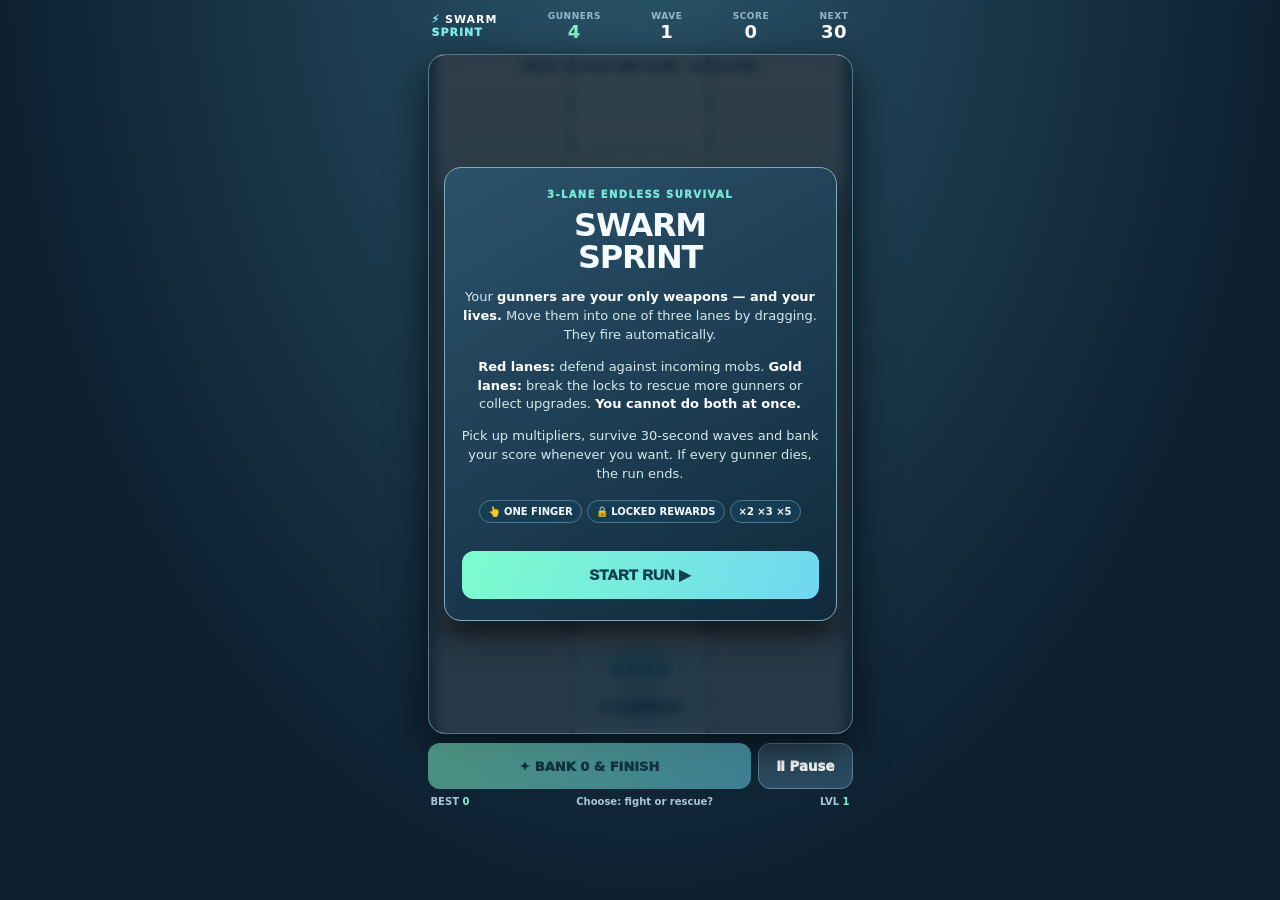
==== swarm-sprint/index.html @ 127a8c77 "Move Swarm Sprint into its own directory" ====
<!doctype html><html lang="en"><head><meta charset="utf-8"><meta name="viewport" content="width=device-width,initial-scale=1,viewport-fit=cover,maximum-scale=1,user-scalable=no"><meta name="theme-color" content="#112b3b"><meta name="apple-mobile-web-app-capable" content="yes"><title>Swarm Sprint — Gunner Rush</title><style>
*{box-sizing:border-box;-webkit-tap-highlight-color:transparent}html,body{margin:0;background:#0d2030;color:#f5fcff;font-family:system-ui,-apple-system,sans-serif;overscroll-behavior:none}body{min-height:100dvh;background:radial-gradient(ellipse at 50% -10%,#2a546a,#0d2030 72%)}#app{width:min(100%,435px,calc((100dvh - 156px)*.64));min-width:270px;margin:auto;padding:env(safe-area-inset-top,0px) 5px max(8px,env(safe-area-inset-bottom,0px))}header{display:flex;align-items:center;justify-content:space-between;gap:6px;min-height:54px;padding:4px}header .logo{font-size:11px;letter-spacing:.09em;font-weight:1000;line-height:1.15;color:#80edee}header .logo b{color:white}.stat{font-size:9px;font-weight:900;text-align:center;color:#95b9cb;letter-spacing:.06em}.stat b{display:block;font-size:18px;color:#fff;line-height:1.2;font-variant-numeric:tabular-nums}#count{color:#86f2c7}.frame{position:relative;aspect-ratio:400/640;border-radius:17px;overflow:hidden;box-shadow:0 12px 40px #000a;border:1px solid #53768a}canvas{display:block;width:100%;height:100%;touch-action:none;cursor:crosshair}.hint{pointer-events:none;position:absolute;left:0;right:0;top:7px;text-align:center;font-size:10px;color:#18455d;font-weight:1000;letter-spacing:.07em;text-shadow:0 1px 3px #effffb}.toast{position:absolute;pointer-events:none;top:29%;left:4%;width:92%;text-align:center;font-weight:1000;font-size:21px;color:#fff;text-shadow:0 3px 9px #173b4b;opacity:0;transform:translateY(8px);transition:opacity .2s,transform .2s}.toast.on{opacity:1;transform:translateY(0)}.toast small{display:block;font-size:10px;color:#f1ffe3;letter-spacing:.07em;margin-top:5px}.buttons{display:flex;gap:7px;margin-top:9px}.buttons button{font-family:inherit;min-height:46px;border:0;border-radius:12px;font-weight:1000;cursor:pointer;touch-action:manipulation}#bank{flex:1;background:linear-gradient(100deg,#87ffcf,#6bd9ee);color:#154252;font-size:13px}#bank:disabled{opacity:.5}#pause{padding:0 17px;background:#2b4b61;color:#fff;border:1px solid #608096}.bottom{display:flex;justify-content:space-between;align-items:center;font-size:10px;color:#a9c6d2;font-weight:800;padding:7px 3px}.bottom b{color:#85eecd}.bottom span:nth-child(2){max-width:57%;overflow:hidden;white-space:nowrap;text-overflow:ellipsis}.modal{position:absolute;inset:0;display:flex;align-items:center;justify-content:center;padding:15px;background:#091a2ad4;backdrop-filter:blur(5px);-webkit-backdrop-filter:blur(5px);z-index:4}.modal.hidden{display:none}.panel{background:linear-gradient(150deg,#2b526b,#102a3c);padding:21px 17px;border:1px solid #7eabbd;border-radius:17px;text-align:center;box-shadow:0 16px 30px #0008;width:100%}.panel .overline{font-size:10px;font-weight:1000;letter-spacing:.14em;color:#76e9d6}.panel h1{font-size:32px;line-height:1;margin:9px 0 15px;letter-spacing:-.04em}.panel p{font-size:13px;line-height:1.45;color:#d7e8ec}.panel strong{color:#fff}.panel .scorebig{font-size:29px;font-weight:1000;color:#ffdf8e}.primary{margin-top:12px;width:100%;border:0;border-radius:12px;min-height:48px;background:linear-gradient(110deg,#7cfdcd,#70d7f1);color:#123f50;font-weight:1000;font-size:15px;cursor:pointer}.secondary{background:#38566b;color:white;border:1px solid #7896ad}.pills{display:flex;gap:5px;justify-content:center;flex-wrap:wrap;margin:16px 0}.pills span{background:#173d54;border:1px solid #50768e;border-radius:15px;padding:5px 8px;font-size:10px;font-weight:900} @media(max-height:730px){header{min-height:43px}.buttons button{min-height:39px}.buttons{margin-top:6px}.bottom{padding:4px}}
</style></head><body><main id="app"><header><div class="logo">⚡ <b>SWARM</b><br>SPRINT</div><div class="stat">GUNNERS<b id="count">4</b></div><div class="stat">WAVE<b id="wave">1</b></div><div class="stat">SCORE<b id="score">0</b></div><div class="stat">NEXT<b id="timer">30</b></div></header><div class="frame"><canvas id="game" width="800" height="1280" aria-label="Three-lane survival game. Drag left and right to select a lane; your gunners fire automatically."></canvas><div class="hint">DRAG TO PICK ONE LANE · AUTO-FIRE</div><div class="toast" id="toast"></div><div class="modal" id="modal"><div class="panel" id="panel"><div class="overline">3-LANE ENDLESS SURVIVAL</div><h1>SWARM<br>SPRINT</h1><p>Your <strong>gunners are your only weapons — and your lives.</strong> Move them into one of three lanes by dragging. They fire automatically.</p><p><strong>Red lanes:</strong> defend against incoming mobs. <strong>Gold lanes:</strong> break the locks to rescue more gunners or collect upgrades. <strong>You cannot do both at once.</strong></p><p>Pick up multipliers, survive 30-second waves and bank your score whenever you want. If every gunner dies, the run ends.</p><div class="pills"><span>👆 ONE FINGER</span><span>🔒 LOCKED REWARDS</span><span>×2 ×3 ×5</span></div><button class="primary" id="start">START RUN ▶</button></div></div></div><div class="buttons"><button id="bank" disabled>✦ BANK & FINISH</button><button id="pause">Ⅱ Pause</button></div><div class="bottom"><span>BEST <b id="best">0</b></span><span id="msg">Choose: fight or rescue?</span><span>LVL <b id="level">1</b></span></div></main><script>
(()=>{'use strict';
const W=400,H=640,edges=[8,136,264,392],centres=[72,200,328],limit=1150,c=document.getElementById('game'),g=c.getContext('2d',{alpha:false});const $=id=>document.getElementById(id);const ui={count:$('count'),wave:$('wave'),score:$('score'),timer:$('timer'),bank:$('bank'),pause:$('pause'),modal:$('modal'),panel:$('panel'),toast:$('toast'),best:$('best'),level:$('level'),msg:$('msg')};const rnd=(a,b)=>a+Math.random()*(b-a),integer=(a,b)=>Math.floor(rnd(a,b+1)),clamp=(x,a,b)=>Math.max(a,Math.min(b,x)),fmt=n=>Math.floor(n).toLocaleString('en-GB');
let state='menu',wave=1,time=0,runTime=0,score=0,best=0,gunners=4,lane=1,sub=1,gunX=200,fire=.35,fireClock=0,spawnClock=0,gateClock=0,displayClock=0,toastClock=0,scroll=0,kills=0,rescued=0,pickups=0,level=1,damage=1,shots=1,speed=235,sequence=0;
let bullets=[],enemies=[],events=[],gates=[],particles=[],floating=[];const rewardTypes=['gunners','rapid','twin','power','speed'];
try{best=Number(localStorage.getItem('swarm-gunner-highscore'))||0}catch(_){}ui.best.textContent=fmt(best);
function hud(){ui.count.textContent=gunners;ui.wave.textContent=wave;ui.score.textContent=fmt(score);ui.timer.textContent=Math.max(0,Math.ceil(30-time));ui.level.textContent=level;ui.bank.disabled=!['playing','paused'].includes(state);ui.bank.textContent='✦ BANK '+fmt(score)+' & FINISH'}
function save(){if(score>best){best=score;ui.best.textContent=fmt(best);try{localStorage.setItem('swarm-gunner-highscore',best)}catch(_){}}}
function modal(over,title,description,buttons){ui.modal.classList.remove('hidden');ui.panel.innerHTML='<div class="overline">'+over+'</div><h1>'+title+'</h1>'+description+buttons}
function announce(a,b){ui.toast.innerHTML=a+'<small>'+b+'</small>';ui.toast.classList.add('on');toastClock=2.0}
function burst(x,y,col,n){for(let i=0;i<n&&particles.length<320;i++)particles.push({x,y,vx:rnd(-90,90),vy:rnd(-80,35),life:rnd(.2,.6),col,r:rnd(2,4)})}
function float(x,y,text,col){floating.push({x,y,text,col,life:1})}
function launch(){state='playing';wave=1;time=0;runTime=0;score=0;gunners=4;lane=1;sub=1;gunX=200;fire=.35;fireClock=0;spawnClock=2.2;gateClock=4.5;displayClock=0;scroll=0;toastClock=0;kills=0;rescued=0;pickups=0;level=1;damage=1;shots=1;speed=235;sequence=0;bullets=[];enemies=[];events=[];gates=[];particles=[];floating=[];ui.msg.textContent='Choose: fight or rescue?';ui.pause.textContent='Ⅱ Pause';ui.toast.classList.remove('on');ui.modal.classList.add('hidden');spawnEvent(0,'enemy',88);spawnEvent(1,'gunners',45);spawnEvent(2,'upgrade',65);hud()}
function spawnEvent(l,type,y=-94){if(events.some(e=>!e.dead&&e.lane===l&&e.y<290&&e.y>-180))return false;let hp=0,count=0,power='';if(type==='enemy'){count=integer(12,18)+Math.floor(wave*2.1);hp=count}else if(type==='gunners'){hp=9+wave*2.8;count=integer(2,4)}else{hp=12+wave*3.2;power=rewardTypes[integer(1,4)]}const e={id:++sequence,lane:l,type,y,vel:type==='enemy'?49+wave*2.9:35+wave*1.5,hp,maxHp:hp,count,power,dead:false};events.push(e);if(type==='enemy'){for(let i=0;i<count;i++){const cols=5,x=clamp(centres[l]+(i%cols-2)*19+rnd(-3,3),edges[l]+12,edges[l+1]-12);enemies.push({event:e,x,y:y-Math.floor(i/cols)*13,phase:rnd(0,6.28),dead:false})}}return true}
function spawnGate(){gates.push({y:-36,vals:[2,3,5].sort(()=>Math.random()-.5),speed:41,id:++sequence})}
function firing(){const n=Math.min(15,gunners)*shots;for(let i=0;i<n&&bullets.length<limit;i++){const x=clamp(gunX+(i%5-2)*8+rnd(-4,4),edges[lane]+10,edges[lane+1]-10);bullets.push({x,y:555+Math.floor(i/5)*3,last:558,lane,speed:speed*rnd(.95,1.07),damage,gate:-1,dead:false,r:rnd(2.7,3.6)})}}
function defeat(e){e.dead=true;score+=e.type==='enemy'?e.count*12:200;burst(centres[e.lane],e.y,e.type==='enemy'?'#ff8191':'#ffe495',19);if(e.type==='enemy'){kills+=e.count;announce('LANE CLEARED','+'+fmt(e.count*12)+' POINTS')}else if(e.type==='gunners'){let gain=Math.min(e.count,24-gunners);gunners+=gain;rescued+=gain;announce('+'+gain+' GUNNERS','MORE FIREPOWER · MORE LIVES');float(centres[e.lane],e.y,'+'+gain+' GUNNERS','#fff0a5')}else{pickups++;level++;if(e.power==='rapid')fire=Math.max(.12,fire*.82);if(e.power==='twin')shots=Math.min(3,shots+1);if(e.power==='power')damage=Math.min(5,damage+1);if(e.power==='speed')speed=Math.min(350,speed+27);announce('UPGRADE UNLOCKED',e.power.toUpperCase());float(centres[e.lane],e.y,e.power.toUpperCase(),'#fff0a5')}enemies=enemies.filter(x=>x.event!==e);hud()}
function breach(e){e.dead=true;if(e.type==='enemy'){gunners=Math.max(0,gunners-1);burst(centres[e.lane],541,'#ff6174',18);float(centres[e.lane],527,'−1 GUNNER','#ff455e');announce('GUNNER LOST','DEFEND THE RED LANES');ui.msg.textContent='An enemy mob broke through!';if(!gunners){lose();return}}else{ui.msg.textContent='Missed '+(e.type==='gunners'?'a gunner rescue':'an upgrade')+'!'}hud()}
function lose(){state='lost';save();hud();modal('ALL GUNNERS DEFEATED','GAME OVER','<p>Wave <strong>'+wave+'</strong> · <strong>'+fmt(kills)+'</strong> enemies defeated · <strong>'+rescued+'</strong> gunners rescued.</p><div class="scorebig">'+fmt(score)+' POINTS</div>','<button class="primary" id="retry">TRY AGAIN ↻</button>');$('retry').onclick=launch}
function cash(){if(state!=='playing'&&state!=='paused')return;state='banked';save();hud();ui.pause.textContent='Ⅱ Pause';modal('RUN COMPLETED','CASHED OUT','<p>Wave <strong>'+wave+'</strong> · <strong>'+gunners+'</strong> gunners survived · <strong>'+rescued+'</strong> rescued · <strong>'+pickups+'</strong> upgrades.</p><div class="scorebig">'+fmt(score)+' POINTS</div>','<button class="primary" id="retry">PLAY AGAIN ↻</button>');$('retry').onclick=launch}
function pause(){if(state==='playing'){state='paused';ui.pause.textContent='▶ Resume';modal('GAME PAUSED','PAUSED','<p>Select just <strong>one main lane</strong>. Red lanes contain enemies; gold lanes contain either gunners or upgrades. The two other lanes are ignored until you switch.</p>','<button class="primary" id="resume">RESUME ▶</button><button class="primary secondary" id="cash">BANK & FINISH</button>');$('resume').onclick=pause;$('cash').onclick=cash}else if(state==='paused'){state='playing';ui.pause.textContent='Ⅱ Pause';ui.modal.classList.add('hidden')}}
function tick(dt){if(toastClock>0){toastClock-=dt;if(toastClock<=0)ui.toast.classList.remove('on')}if(state!=='playing')return;runTime+=dt;time+=dt;scroll=(scroll+dt*53)%80;if(time>=30){time-=30;wave++;score+=wave*100;announce('WAVE '+wave,'HARDER CROWDS AHEAD')}gunX+=(aimX()-gunX)*Math.min(1,dt*18);fireClock-=dt;while(fireClock<=0){firing();fireClock+=fire}spawnClock-=dt;if(spawnClock<0){let candidates=[0,1,2].filter(l=>!events.some(e=>!e.dead&&e.lane===l&&e.y<370));if(candidates.length){let l=candidates[integer(0,candidates.length-1)];let redChance=Math.min(.68,.43+wave*.02);spawnEvent(l,Math.random()<redChance?'enemy':Math.random()<.56?'gunners':'upgrade')}spawnClock+=Math.max(1.45,3.1-wave*.085)}gateClock-=dt;if(gateClock<0){spawnGate();gateClock+=rnd(7.5,10)}for(const gate of gates)gate.y+=gate.speed*dt;gates=gates.filter(x=>x.y<526);
for(const e of events){if(e.dead)continue;e.y+=e.vel*dt;if(e.type==='enemy'){for(const en of enemies)if(en.event===e){const ix=en.event._idx||0;en.y+=e.vel*dt;en.x+=Math.sin(runTime*2+en.phase)*dt*4}}if(e.y>540){breach(e);if(state!=='playing')return}}
const born=[];for(const b of bullets){if(b.dead)continue;b.last=b.y;b.y-=b.speed*dt;if(b.y<0){b.dead=true;continue}let target=null;for(const e of events){if(e.dead||e.lane!==b.lane||e.y>=b.y||b.y-e.y>165)continue;if(!target||e.y>target.y)target=e}if(target){const offset=target.type==='enemy'?0:(sub-1)*9;b.x+=clamp(centres[b.lane]+offset-b.x,-145*dt,145*dt)}b.x=clamp(b.x,edges[b.lane]+10,edges[b.lane+1]-10);
for(const gate of gates){if(b.gate===gate.id)continue;if(b.last>=gate.y-8&&b.y<=gate.y+8){b.gate=gate.id;let n=gate.vals[b.lane];for(let k=1;k<n&&bullets.length+born.length<limit;k++)born.push({x:clamp(b.x+rnd(-17,17),edges[b.lane]+10,edges[b.lane+1]-10),y:b.y+rnd(-3,3),last:b.last,lane:b.lane,speed:b.speed*rnd(.96,1.05),damage:b.damage,gate:gate.id,dead:false,r:rnd(2.7,3.6)});score+=n-1}}
if(!target||Math.abs(target.y-b.y)>15)continue;target.hp-=b.damage;b.dead=true;if(Math.random()<.28)burst(b.x,b.y,target.type==='enemy'?'#f97b8c':'#f8df85',2);if(target.hp<=0)defeat(target)}if(born.length)bullets.push(...born);bullets=bullets.filter(b=>!b.dead);events=events.filter(e=>!e.dead);enemies=enemies.filter(e=>!e.event.dead);for(const p of particles){p.x+=p.vx*dt;p.y+=p.vy*dt;p.vy+=100*dt;p.life-=dt}particles=particles.filter(p=>p.life>0);for(const f of floating){f.y-=dt*25;f.life-=dt*.75}floating=floating.filter(f=>f.life>0);displayClock-=dt;if(displayClock<0){displayClock=.13;hud()}}
function aimX(){return edges[lane]+18+(sub+.5)*(edges[lane+1]-edges[lane]-36)/3}function rr(x,y,w,h,r){g.beginPath();g.roundRect(x,y,w,h,r)}function person(x,y,r,body,head){g.fillStyle='#183f4b23';g.beginPath();g.ellipse(x+1,y+r+2,r*1.1,r*.5,0,0,Math.PI*2);g.fill();g.fillStyle=body;g.beginPath();g.ellipse(x,y+1,r*.82,r*1.12,0,0,Math.PI*2);g.fill();g.fillStyle=head;g.beginPath();g.arc(x,y-r*.75,r*.66,0,Math.PI*2);g.fill()}
function draw(){g.setTransform(2,0,0,2,0,0);let grad=g.createLinearGradient(0,0,0,H);grad.addColorStop(0,'#d2eee2');grad.addColorStop(1,'#8ebdc1');g.fillStyle=grad;g.fillRect(0,0,W,H);g.fillStyle='#608994';g.fillRect(0,0,8,H);g.fillRect(392,0,8,H);for(let l=0;l<3;l++){let left=edges[l],right=edges[l+1];g.fillStyle=l===lane?'#edfff4cc':'#fffef966';g.fillRect(left+1,0,right-left-2,H);g.fillStyle='#7eaaa51e';for(let y=-80+scroll;y<H;y+=80){rr(left+15,y,right-left-30,13,6);g.fill()}g.lineWidth=1;g.strokeStyle='#89b4b25b';g.setLineDash([4,9]);for(let s=1;s<3;s++){let x=left+18+s*(right-left-36)/3;g.beginPath();g.moveTo(x,80);g.lineTo(x,H);g.stroke()}g.setLineDash([])}g.setLineDash([22,13]);g.lineDashOffset=-scroll;g.strokeStyle='#79a5ad';g.lineWidth=3;for(const x of [136,264]){g.beginPath();g.moveTo(x,0);g.lineTo(x,H);g.stroke()}g.setLineDash([]);
for(const gate of gates)for(let l=0;l<3;l++){let x=edges[l]+6,w=edges[l+1]-edges[l]-12,val=gate.vals[l];g.fillStyle=val>=5?'#eabc62bf':val===3?'#a6a1dfb8':'#74c5e5b9';g.strokeStyle=val>=5?'#bb8942':'#4e91c0';g.lineWidth=2;rr(x,gate.y-18,w,36,7);g.fill();g.stroke();g.fillStyle='#1c5567';g.font='1000 21px system-ui';g.textAlign='center';g.textBaseline='middle';g.fillText('×'+val,centres[l],gate.y+1)}
for(const e of events){if(e.type==='enemy'){g.fillStyle='#a9325240';rr(edges[e.lane]+7,e.y-24,edges[e.lane+1]-edges[e.lane]-14,31,9);g.fill();g.textAlign='center';g.textBaseline='middle';g.fillStyle='#a72e4d';g.font='1000 13px system-ui';g.fillText('RED MOB · '+Math.max(0,Math.ceil(e.hp)),centres[e.lane],e.y-16);for(const enemy of enemies)if(enemy.event===e)person(enemy.x,enemy.y,4.2,'#cf3d5c','#ffaba8')}else{const x=edges[e.lane]+5,w=edges[e.lane+1]-edges[e.lane]-10;g.fillStyle=e.type==='gunners'?'#295b68e8':'#665578ec';g.strokeStyle='#edbd6a';g.lineWidth=3;rr(x,e.y-36,w,75,10);g.fill();g.stroke();g.font='1000 12px system-ui';g.fillStyle='#ffe7a2';g.textAlign='center';g.textBaseline='middle';g.fillText(e.type==='gunners'?'🔒 +'+e.count+' GUNNERS':'🔒 UPGRADE',centres[e.lane],e.y-20);g.fillStyle='#eff9f6';g.font='900 10px system-ui';g.fillText(e.type==='gunners'?'RECRUIT YOUR TEAM':e.power.toUpperCase()+' BOOST',centres[e.lane],e.y-3);g.fillStyle='#183947';rr(x+7,e.y+20,w-14,8,5);g.fill();g.fillStyle='#79f1cb';rr(x+7,e.y+20,(w-14)*clamp(e.hp/e.maxHp,0,1),8,5);g.fill()}}
for(const b of bullets)person(b.x,b.y,b.r,'#227bc6','#9ae8ff');g.fillStyle='#ca526270';g.fillRect(8,537,384,9);g.fillStyle='#9d344d';g.font='1000 10px system-ui';g.textAlign='center';g.fillText('BREAKTHROUGH = LOSE A GUNNER',200,527);
let x=aimX();g.fillStyle='#50bde24c';rr(edges[lane]+3,559,edges[lane+1]-edges[lane]-6,75,9);g.fill();g.fillStyle='#37a8df4a';rr(x-17,556,34,79,9);g.fill();for(let i=0;i<Math.min(15,gunners);i++){let col=i%5,row=Math.floor(i/5),n=Math.min(5,gunners-row*5);person(gunX+(col-(n-1)/2)*15,577+row*16,6,'#1378a9','#8af1ff')}g.textAlign='center';g.textBaseline='middle';g.font='1000 12px system-ui';g.fillStyle='#12506e';g.fillText(gunners+' GUNNERS',gunX,617);for(const p of particles){g.globalAlpha=clamp(p.life/.6,0,1);g.fillStyle=p.col;g.beginPath();g.arc(p.x,p.y,p.r,0,Math.PI*2);g.fill()}g.globalAlpha=1;for(const f of floating){g.globalAlpha=clamp(f.life,0,1);g.font='1000 13px system-ui';g.textAlign='center';g.fillStyle=f.col;g.shadowColor='#25546b';g.shadowBlur=5;g.fillText(f.text,f.x,f.y);g.shadowBlur=0}g.globalAlpha=1}
let last=0;function frame(now){let dt=Math.min(.04,Math.max(0,(now-last)/1000||.016));last=now;tick(dt);draw();requestAnimationFrame(frame)}requestAnimationFrame(frame);function touch(e){if(state!=='playing')return;let r=c.getBoundingClientRect(),x=clamp((e.clientX-r.left)*W/r.width,0,W-1);lane=x<136?0:x<264?1:2;sub=clamp(Math.floor((x-edges[lane]-18)/((edges[lane+1]-edges[lane]-36)/3)),0,2)}c.addEventListener('pointerdown',e=>{if(state!=='playing')return;c.setPointerCapture(e.pointerId);touch(e);e.preventDefault()});c.addEventListener('pointermove',e=>{if(e.buttons||e.pointerType==='touch')touch(e)});c.addEventListener('touchmove',e=>{if(state==='playing')e.preventDefault()},{passive:false});window.addEventListener('keydown',e=>{if(state!=='playing')return;let i=lane*3+sub;if(e.key==='ArrowLeft')i=Math.max(0,i-1);else if(e.key==='ArrowRight')i=Math.min(8,i+1);else if(e.key==='Escape'){pause();return}else return;lane=Math.floor(i/3);sub=i%3;e.preventDefault()});$('start').onclick=launch;ui.bank.onclick=cash;ui.pause.onclick=pause;hud();draw();window.__swarmInspect=()=>({state,wave,score,gunners,lane,sub,enemies:enemies.length,events:events.map(e=>({type:e.type,lane:e.lane,hp:e.hp})),rescued,pickups});})();
</script></body></html>
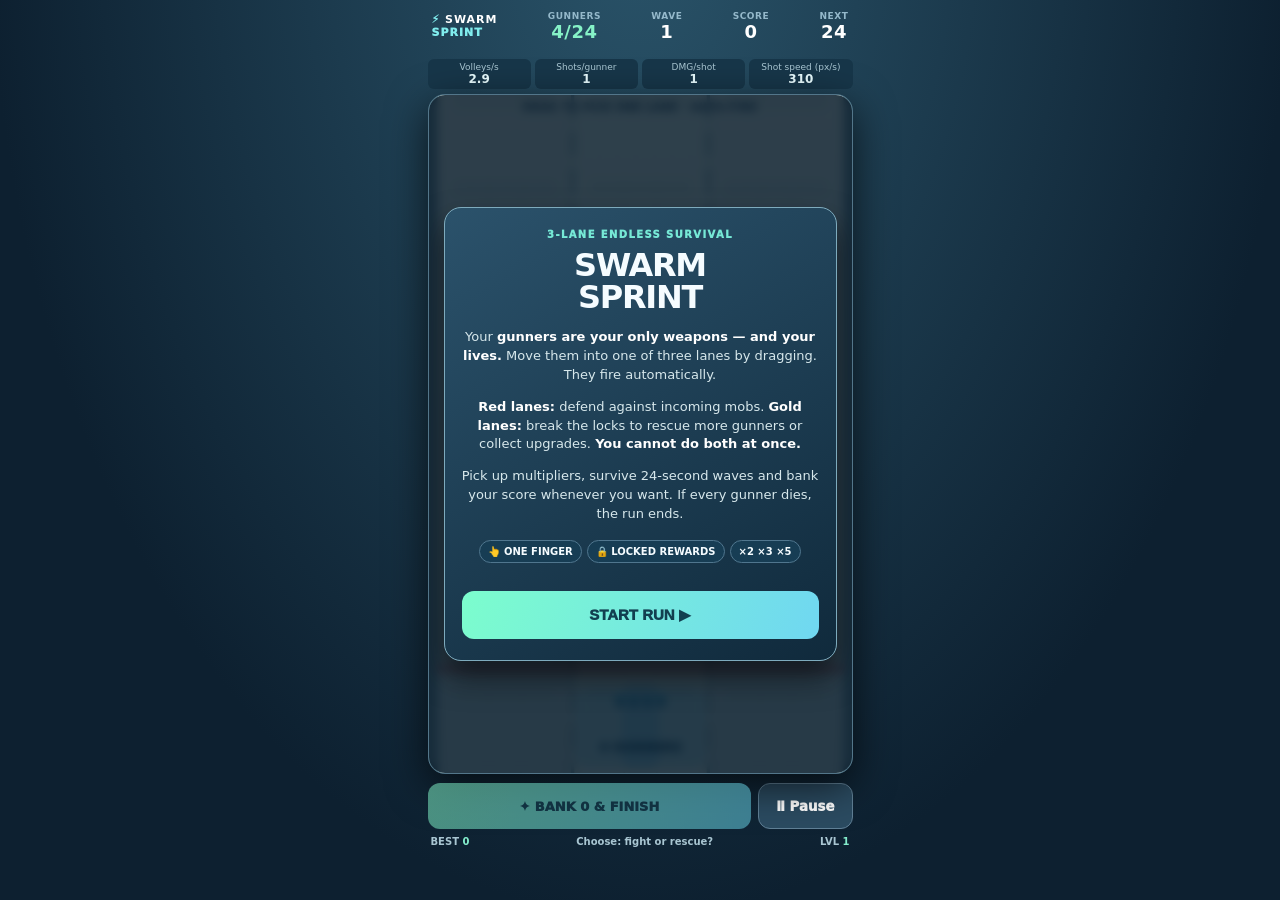
==== commit 36059d1d: "Rebalance Swarm Sprint and add games landing page" ====
--- a/swarm-sprint/index.html
+++ b/swarm-sprint/index.html
@@ -1,36 +1,287 @@
 <!doctype html><html lang="en"><head><meta charset="utf-8"><meta name="viewport" content="width=device-width,initial-scale=1,viewport-fit=cover,maximum-scale=1,user-scalable=no"><meta name="theme-color" content="#112b3b"><meta name="apple-mobile-web-app-capable" content="yes"><title>Swarm Sprint — Gunner Rush</title><style>
-*{box-sizing:border-box;-webkit-tap-highlight-color:transparent}html,body{margin:0;background:#0d2030;color:#f5fcff;font-family:system-ui,-apple-system,sans-serif;overscroll-behavior:none}body{min-height:100dvh;background:radial-gradient(ellipse at 50% -10%,#2a546a,#0d2030 72%)}#app{width:min(100%,435px,calc((100dvh - 156px)*.64));min-width:270px;margin:auto;padding:env(safe-area-inset-top,0px) 5px max(8px,env(safe-area-inset-bottom,0px))}header{display:flex;align-items:center;justify-content:space-between;gap:6px;min-height:54px;padding:4px}header .logo{font-size:11px;letter-spacing:.09em;font-weight:1000;line-height:1.15;color:#80edee}header .logo b{color:white}.stat{font-size:9px;font-weight:900;text-align:center;color:#95b9cb;letter-spacing:.06em}.stat b{display:block;font-size:18px;color:#fff;line-height:1.2;font-variant-numeric:tabular-nums}#count{color:#86f2c7}.frame{position:relative;aspect-ratio:400/640;border-radius:17px;overflow:hidden;box-shadow:0 12px 40px #000a;border:1px solid #53768a}canvas{display:block;width:100%;height:100%;touch-action:none;cursor:crosshair}.hint{pointer-events:none;position:absolute;left:0;right:0;top:7px;text-align:center;font-size:10px;color:#18455d;font-weight:1000;letter-spacing:.07em;text-shadow:0 1px 3px #effffb}.toast{position:absolute;pointer-events:none;top:29%;left:4%;width:92%;text-align:center;font-weight:1000;font-size:21px;color:#fff;text-shadow:0 3px 9px #173b4b;opacity:0;transform:translateY(8px);transition:opacity .2s,transform .2s}.toast.on{opacity:1;transform:translateY(0)}.toast small{display:block;font-size:10px;color:#f1ffe3;letter-spacing:.07em;margin-top:5px}.buttons{display:flex;gap:7px;margin-top:9px}.buttons button{font-family:inherit;min-height:46px;border:0;border-radius:12px;font-weight:1000;cursor:pointer;touch-action:manipulation}#bank{flex:1;background:linear-gradient(100deg,#87ffcf,#6bd9ee);color:#154252;font-size:13px}#bank:disabled{opacity:.5}#pause{padding:0 17px;background:#2b4b61;color:#fff;border:1px solid #608096}.bottom{display:flex;justify-content:space-between;align-items:center;font-size:10px;color:#a9c6d2;font-weight:800;padding:7px 3px}.bottom b{color:#85eecd}.bottom span:nth-child(2){max-width:57%;overflow:hidden;white-space:nowrap;text-overflow:ellipsis}.modal{position:absolute;inset:0;display:flex;align-items:center;justify-content:center;padding:15px;background:#091a2ad4;backdrop-filter:blur(5px);-webkit-backdrop-filter:blur(5px);z-index:4}.modal.hidden{display:none}.panel{background:linear-gradient(150deg,#2b526b,#102a3c);padding:21px 17px;border:1px solid #7eabbd;border-radius:17px;text-align:center;box-shadow:0 16px 30px #0008;width:100%}.panel .overline{font-size:10px;font-weight:1000;letter-spacing:.14em;color:#76e9d6}.panel h1{font-size:32px;line-height:1;margin:9px 0 15px;letter-spacing:-.04em}.panel p{font-size:13px;line-height:1.45;color:#d7e8ec}.panel strong{color:#fff}.panel .scorebig{font-size:29px;font-weight:1000;color:#ffdf8e}.primary{margin-top:12px;width:100%;border:0;border-radius:12px;min-height:48px;background:linear-gradient(110deg,#7cfdcd,#70d7f1);color:#123f50;font-weight:1000;font-size:15px;cursor:pointer}.secondary{background:#38566b;color:white;border:1px solid #7896ad}.pills{display:flex;gap:5px;justify-content:center;flex-wrap:wrap;margin:16px 0}.pills span{background:#173d54;border:1px solid #50768e;border-radius:15px;padding:5px 8px;font-size:10px;font-weight:900} @media(max-height:730px){header{min-height:43px}.buttons button{min-height:39px}.buttons{margin-top:6px}.bottom{padding:4px}}
-</style></head><body><main id="app"><header><div class="logo">⚡ <b>SWARM</b><br>SPRINT</div><div class="stat">GUNNERS<b id="count">4</b></div><div class="stat">WAVE<b id="wave">1</b></div><div class="stat">SCORE<b id="score">0</b></div><div class="stat">NEXT<b id="timer">30</b></div></header><div class="frame"><canvas id="game" width="800" height="1280" aria-label="Three-lane survival game. Drag left and right to select a lane; your gunners fire automatically."></canvas><div class="hint">DRAG TO PICK ONE LANE · AUTO-FIRE</div><div class="toast" id="toast"></div><div class="modal" id="modal"><div class="panel" id="panel"><div class="overline">3-LANE ENDLESS SURVIVAL</div><h1>SWARM<br>SPRINT</h1><p>Your <strong>gunners are your only weapons — and your lives.</strong> Move them into one of three lanes by dragging. They fire automatically.</p><p><strong>Red lanes:</strong> defend against incoming mobs. <strong>Gold lanes:</strong> break the locks to rescue more gunners or collect upgrades. <strong>You cannot do both at once.</strong></p><p>Pick up multipliers, survive 30-second waves and bank your score whenever you want. If every gunner dies, the run ends.</p><div class="pills"><span>👆 ONE FINGER</span><span>🔒 LOCKED REWARDS</span><span>×2 ×3 ×5</span></div><button class="primary" id="start">START RUN ▶</button></div></div></div><div class="buttons"><button id="bank" disabled>✦ BANK & FINISH</button><button id="pause">Ⅱ Pause</button></div><div class="bottom"><span>BEST <b id="best">0</b></span><span id="msg">Choose: fight or rescue?</span><span>LVL <b id="level">1</b></span></div></main><script>
+*{box-sizing:border-box;-webkit-tap-highlight-color:transparent}html,body{margin:0;background:#0d2030;color:#f5fcff;font-family:system-ui,-apple-system,sans-serif;overscroll-behavior:none}body{min-height:100dvh;background:radial-gradient(ellipse at 50% -10%,#2a546a,#0d2030 72%)}.games-link{color:inherit;text-decoration:none}.games-link:hover,.games-link:focus-visible{text-decoration:underline}#app{width:min(100%,435px,calc((100dvh - 188px)*.64));min-width:270px;margin:auto;padding:env(safe-area-inset-top,0px) 5px max(8px,env(safe-area-inset-bottom,0px))}header{display:flex;align-items:center;justify-content:space-between;gap:6px;min-height:54px;padding:4px}header .logo{font-size:11px;letter-spacing:.09em;font-weight:1000;line-height:1.15;color:#80edee}header .logo b{color:white}.stat{font-size:9px;font-weight:900;text-align:center;color:#95b9cb;letter-spacing:.06em}.stat b{display:block;font-size:18px;color:#fff;line-height:1.2;font-variant-numeric:tabular-nums}#count{color:#86f2c7}.upgrade-stats{display:grid;grid-template-columns:repeat(4,1fr);gap:4px;margin:5px 0;text-align:center}.upgrade-stats div{background:#173649;border-radius:6px;padding:3px 0}.upgrade-stats dt{font-size:9px;color:#a9c6d2}.upgrade-stats dd{margin:0;font-size:12px;font-weight:800;color:#e9fcff;font-variant-numeric:tabular-nums}.frame{position:relative;aspect-ratio:400/640;border-radius:17px;overflow:hidden;box-shadow:0 12px 40px #000a;border:1px solid #53768a}canvas{display:block;width:100%;height:100%;touch-action:none;cursor:crosshair}.hint{pointer-events:none;position:absolute;left:0;right:0;top:7px;text-align:center;font-size:10px;color:#18455d;font-weight:1000;letter-spacing:.07em;text-shadow:0 1px 3px #effffb}.toast{position:absolute;pointer-events:none;top:29%;left:4%;width:92%;text-align:center;font-weight:1000;font-size:21px;color:#fff;text-shadow:0 3px 9px #173b4b;opacity:0;transform:translateY(8px);transition:opacity .2s,transform .2s}.toast.on{opacity:1;transform:translateY(0)}.toast small{display:block;font-size:10px;color:#f1ffe3;letter-spacing:.07em;margin-top:5px}.buttons{display:flex;gap:7px;margin-top:9px}.buttons button{font-family:inherit;min-height:46px;border:0;border-radius:12px;font-weight:1000;cursor:pointer;touch-action:manipulation}#bank{flex:1;background:linear-gradient(100deg,#87ffcf,#6bd9ee);color:#154252;font-size:13px}#bank:disabled{opacity:.5}#pause{padding:0 17px;background:#2b4b61;color:#fff;border:1px solid #608096}.bottom{display:flex;justify-content:space-between;align-items:center;font-size:10px;color:#a9c6d2;font-weight:800;padding:7px 3px}.bottom b{color:#85eecd}.bottom span:nth-child(2){max-width:57%;overflow:hidden;white-space:nowrap;text-overflow:ellipsis}.modal{position:absolute;inset:0;display:flex;align-items:center;justify-content:center;padding:15px;background:#091a2ad4;backdrop-filter:blur(5px);-webkit-backdrop-filter:blur(5px);z-index:4}.modal.hidden{display:none}.panel{background:linear-gradient(150deg,#2b526b,#102a3c);padding:21px 17px;border:1px solid #7eabbd;border-radius:17px;text-align:center;box-shadow:0 16px 30px #0008;width:100%}.panel .overline{font-size:10px;font-weight:1000;letter-spacing:.14em;color:#76e9d6}.panel h1{font-size:32px;line-height:1;margin:9px 0 15px;letter-spacing:-.04em}.panel p{font-size:13px;line-height:1.45;color:#d7e8ec}.panel strong{color:#fff}.panel .scorebig{font-size:29px;font-weight:1000;color:#ffdf8e}.primary{margin-top:12px;width:100%;border:0;border-radius:12px;min-height:48px;background:linear-gradient(110deg,#7cfdcd,#70d7f1);color:#123f50;font-weight:1000;font-size:15px;cursor:pointer}.secondary{background:#38566b;color:white;border:1px solid #7896ad}.pills{display:flex;gap:5px;justify-content:center;flex-wrap:wrap;margin:16px 0}.pills span{background:#173d54;border:1px solid #50768e;border-radius:15px;padding:5px 8px;font-size:10px;font-weight:900} @media(max-height:730px){header{min-height:43px}.buttons button{min-height:39px}.buttons{margin-top:6px}.bottom{padding:4px}}
+</style></head><body><main id="app"><header><div class="logo"><a class="games-link" href="../" aria-label="Vibe Games home">⚡ <b>SWARM</b><br>SPRINT</a></div><div class="stat">GUNNERS<b id="count">4/24</b></div><div class="stat">WAVE<b id="wave">1</b></div><div class="stat">SCORE<b id="score">0</b></div><div class="stat">NEXT<b id="timer">24</b></div></header><dl class="upgrade-stats" aria-label="Current weapon stats">
+<div><dt>Volleys/s</dt><dd id="rate">2.9</dd></div>
+<div><dt>Shots/gunner</dt><dd id="shots">1</dd></div>
+<div><dt>DMG/shot</dt><dd id="damage">1</dd></div>
+<div><dt>Shot speed (px/s)</dt><dd id="speed">310</dd></div>
+</dl><div class="frame"><canvas id="game" width="800" height="1280" aria-label="Three-lane survival game. Drag left and right to select a lane; your gunners fire automatically."></canvas><div class="hint">DRAG TO PICK ONE LANE · AUTO-FIRE</div><div class="toast" id="toast"></div><div class="modal" id="modal"><div class="panel" id="panel"><div class="overline">3-LANE ENDLESS SURVIVAL</div><h1>SWARM<br>SPRINT</h1><p>Your <strong>gunners are your only weapons — and your lives.</strong> Move them into one of three lanes by dragging. They fire automatically.</p><p><strong>Red lanes:</strong> defend against incoming mobs. <strong>Gold lanes:</strong> break the locks to rescue more gunners or collect upgrades. <strong>You cannot do both at once.</strong></p><p>Pick up multipliers, survive 24-second waves and bank your score whenever you want. If every gunner dies, the run ends.</p><div class="pills"><span>👆 ONE FINGER</span><span>🔒 LOCKED REWARDS</span><span>×2 ×3 ×5</span></div><button class="primary" id="start">START RUN ▶</button></div></div></div><div class="buttons"><button id="bank" disabled>✦ BANK & FINISH</button><button id="pause">Ⅱ Pause</button></div><div class="bottom"><span>BEST <b id="best">0</b></span><span id="msg">Choose: fight or rescue?</span><span>LVL <b id="level">1</b></span></div></main><script>
 (()=>{'use strict';
 const W=400,H=640,edges=[8,136,264,392],centres=[72,200,328],limit=1150,c=document.getElementById('game'),g=c.getContext('2d',{alpha:false});const $=id=>document.getElementById(id);const ui={count:$('count'),wave:$('wave'),score:$('score'),timer:$('timer'),bank:$('bank'),pause:$('pause'),modal:$('modal'),panel:$('panel'),toast:$('toast'),best:$('best'),level:$('level'),msg:$('msg')};const rnd=(a,b)=>a+Math.random()*(b-a),integer=(a,b)=>Math.floor(rnd(a,b+1)),clamp=(x,a,b)=>Math.max(a,Math.min(b,x)),fmt=n=>Math.floor(n).toLocaleString('en-GB');
-let state='menu',wave=1,time=0,runTime=0,score=0,best=0,gunners=4,lane=1,sub=1,gunX=200,fire=.35,fireClock=0,spawnClock=0,gateClock=0,displayClock=0,toastClock=0,scroll=0,kills=0,rescued=0,pickups=0,level=1,damage=1,shots=1,speed=235,sequence=0;
-let bullets=[],enemies=[],events=[],gates=[],particles=[],floating=[];const rewardTypes=['gunners','rapid','twin','power','speed'];
-try{best=Number(localStorage.getItem('swarm-gunner-highscore'))||0}catch(_){}ui.best.textContent=fmt(best);
-function hud(){ui.count.textContent=gunners;ui.wave.textContent=wave;ui.score.textContent=fmt(score);ui.timer.textContent=Math.max(0,Math.ceil(30-time));ui.level.textContent=level;ui.bank.disabled=!['playing','paused'].includes(state);ui.bank.textContent='✦ BANK '+fmt(score)+' & FINISH'}
+const waveSeconds=24, maxGunners=24;
+const baseWeapon={rapid:.35,twin:1,power:1,speed:310};
+const upgrades={
+  rapid:{name:'Rapid fire', stat:'VOLLEYS/S', next:value=>Math.max(.15,value*.82), display:value=>(1/value).toFixed(1)},
+  twin:{name:'Extra shot', stat:'SHOTS/GUNNER', next:value=>Math.min(3,value+1), display:String},
+  power:{name:'Heavy rounds', stat:'DMG/SHOT', next:value=>Math.min(5,value+1), display:String},
+  speed:{name:'Fast rounds', stat:'PX/S', next:value=>Math.min(460,value+30), display:String},
+};
+const weaponStats={rapid:$('rate'),twin:$('shots'),power:$('damage'),speed:$('speed')};
+let weapon={...baseWeapon};
+function upgradePreview(key){
+  const upgrade=upgrades[key], current=weapon[key], next=upgrade.next(current);
+  return next===current ? 'MAXED' : upgrade.display(current)+' → '+upgrade.display(next)+' '+upgrade.stat;
+}
+function weaponHud(){
+  for(const [key,upgrade] of Object.entries(upgrades)) weaponStats[key].textContent=upgrade.display(weapon[key]);
+}
+let state='menu',wave=1,time=0,runTime=0,score=0,best=0,gunners=4,lane=1,sub=1,gunX=200,fireClock=0,spawnClock=0,gateClock=0,displayClock=0,toastClock=0,scroll=0,kills=0,rescued=0,pickups=0,level=1,sequence=0;
+let bullets=[],enemies=[],events=[],gates=[],particles=[],floating=[];const upgradeKeys=Object.keys(upgrades);
+try{best=Number(localStorage.getItem('swarm-gunner-highscore'))||0}catch(_){}ui.best.textContent=fmt(best);weaponHud();
+function hud(){ui.count.textContent=gunners+'/'+maxGunners;ui.wave.textContent=wave;ui.score.textContent=fmt(score);ui.timer.textContent=Math.max(0,Math.ceil(waveSeconds-time));ui.level.textContent=level;ui.bank.disabled=!['playing','paused'].includes(state);ui.bank.textContent='✦ BANK '+fmt(score)+' & FINISH'}
 function save(){if(score>best){best=score;ui.best.textContent=fmt(best);try{localStorage.setItem('swarm-gunner-highscore',best)}catch(_){}}}
 function modal(over,title,description,buttons){ui.modal.classList.remove('hidden');ui.panel.innerHTML='<div class="overline">'+over+'</div><h1>'+title+'</h1>'+description+buttons}
 function announce(a,b){ui.toast.innerHTML=a+'<small>'+b+'</small>';ui.toast.classList.add('on');toastClock=2.0}
 function burst(x,y,col,n){for(let i=0;i<n&&particles.length<320;i++)particles.push({x,y,vx:rnd(-90,90),vy:rnd(-80,35),life:rnd(.2,.6),col,r:rnd(2,4)})}
 function float(x,y,text,col){floating.push({x,y,text,col,life:1})}
-function launch(){state='playing';wave=1;time=0;runTime=0;score=0;gunners=4;lane=1;sub=1;gunX=200;fire=.35;fireClock=0;spawnClock=2.2;gateClock=4.5;displayClock=0;scroll=0;toastClock=0;kills=0;rescued=0;pickups=0;level=1;damage=1;shots=1;speed=235;sequence=0;bullets=[];enemies=[];events=[];gates=[];particles=[];floating=[];ui.msg.textContent='Choose: fight or rescue?';ui.pause.textContent='Ⅱ Pause';ui.toast.classList.remove('on');ui.modal.classList.add('hidden');spawnEvent(0,'enemy',88);spawnEvent(1,'gunners',45);spawnEvent(2,'upgrade',65);hud()}
-function spawnEvent(l,type,y=-94){if(events.some(e=>!e.dead&&e.lane===l&&e.y<290&&e.y>-180))return false;let hp=0,count=0,power='';if(type==='enemy'){count=integer(12,18)+Math.floor(wave*2.1);hp=count}else if(type==='gunners'){hp=9+wave*2.8;count=integer(2,4)}else{hp=12+wave*3.2;power=rewardTypes[integer(1,4)]}const e={id:++sequence,lane:l,type,y,vel:type==='enemy'?49+wave*2.9:35+wave*1.5,hp,maxHp:hp,count,power,dead:false};events.push(e);if(type==='enemy'){for(let i=0;i<count;i++){const cols=5,x=clamp(centres[l]+(i%cols-2)*19+rnd(-3,3),edges[l]+12,edges[l+1]-12);enemies.push({event:e,x,y:y-Math.floor(i/cols)*13,phase:rnd(0,6.28),dead:false})}}return true}
-function spawnGate(){gates.push({y:-36,vals:[2,3,5].sort(()=>Math.random()-.5),speed:41,id:++sequence})}
-function firing(){const n=Math.min(15,gunners)*shots;for(let i=0;i<n&&bullets.length<limit;i++){const x=clamp(gunX+(i%5-2)*8+rnd(-4,4),edges[lane]+10,edges[lane+1]-10);bullets.push({x,y:555+Math.floor(i/5)*3,last:558,lane,speed:speed*rnd(.95,1.07),damage,gate:-1,dead:false,r:rnd(2.7,3.6)})}}
-function defeat(e){e.dead=true;score+=e.type==='enemy'?e.count*12:200;burst(centres[e.lane],e.y,e.type==='enemy'?'#ff8191':'#ffe495',19);if(e.type==='enemy'){kills+=e.count;announce('LANE CLEARED','+'+fmt(e.count*12)+' POINTS')}else if(e.type==='gunners'){let gain=Math.min(e.count,24-gunners);gunners+=gain;rescued+=gain;announce('+'+gain+' GUNNERS','MORE FIREPOWER · MORE LIVES');float(centres[e.lane],e.y,'+'+gain+' GUNNERS','#fff0a5')}else{pickups++;level++;if(e.power==='rapid')fire=Math.max(.12,fire*.82);if(e.power==='twin')shots=Math.min(3,shots+1);if(e.power==='power')damage=Math.min(5,damage+1);if(e.power==='speed')speed=Math.min(350,speed+27);announce('UPGRADE UNLOCKED',e.power.toUpperCase());float(centres[e.lane],e.y,e.power.toUpperCase(),'#fff0a5')}enemies=enemies.filter(x=>x.event!==e);hud()}
-function breach(e){e.dead=true;if(e.type==='enemy'){gunners=Math.max(0,gunners-1);burst(centres[e.lane],541,'#ff6174',18);float(centres[e.lane],527,'−1 GUNNER','#ff455e');announce('GUNNER LOST','DEFEND THE RED LANES');ui.msg.textContent='An enemy mob broke through!';if(!gunners){lose();return}}else{ui.msg.textContent='Missed '+(e.type==='gunners'?'a gunner rescue':'an upgrade')+'!'}hud()}
+function launch(){state='playing';wave=1;time=0;runTime=0;score=0;gunners=4;lane=1;sub=1;gunX=200;weapon={...baseWeapon};weaponHud();fireClock=0;spawnClock=1.65;gateClock=3.2;displayClock=0;scroll=0;toastClock=0;kills=0;rescued=0;pickups=0;level=1;sequence=0;bullets=[];enemies=[];events=[];gates=[];particles=[];floating=[];ui.msg.textContent='Choose: fight or rescue?';ui.pause.textContent='Ⅱ Pause';ui.toast.classList.remove('on');ui.modal.classList.add('hidden');spawnEvent(0,'enemy',88);spawnEvent(1,'gunners',45);spawnEvent(2,'upgrade',65);hud()}
+function spawnEvent(lane,type,y=-94){
+  if(events.some(event=>!event.dead&&event.lane===lane&&event.y<290&&event.y>-180)) return false;
+  const available=upgradeKeys.filter(key=>upgrades[key].next(weapon[key])!==weapon[key]);
+  if(type==='gunners'&&gunners===maxGunners) type='upgrade';
+  if(type==='upgrade'&&!available.length) type=gunners<12?'gunners':'enemy';
+
+  const event={id:++sequence,lane,type,y,previousY:y,dead:false};
+  if(type==='enemy'){
+    event.count=integer(12,18)+Math.floor(wave*2.5);
+    event.hp=event.count+Math.max(0,gunners-4)*2+Math.max(0,wave-3)**2*5;
+    event.vel=64+wave*3.8;
+    for(let i=0;i<Math.min(event.count,45);i++){
+      const x=clamp(centres[lane]+(i%5-2)*19+rnd(-3,3),edges[lane]+12,edges[lane+1]-12);
+      enemies.push({event,x,y:y-Math.floor(i/5)*13,phase:rnd(0,6.28)});
+    }
+  }else if(type==='gunners'){
+    event.count=Math.min(gunners<8?integer(2,3):gunners<12?integer(1,2):1,maxGunners-gunners);
+    event.hp=11+wave*3.2+Math.max(0,gunners-4)*2;
+    event.vel=47+wave*1.8;
+  }else{
+    const unclaimed=available.filter(key=>!events.some(other=>!other.dead&&other.power===key));
+    const choices=unclaimed.length?unclaimed:available;
+    event.power=choices[integer(0,choices.length-1)];
+    event.hp=13+wave*3.5;
+    event.vel=47+wave*1.8;
+  }
+  event.maxHp=event.hp;
+  events.push(event);
+  return event;
+}
+function spawnGate(){
+  const vals=[2,3,5];
+  for(let i=vals.length-1;i>0;i--){
+    const j=integer(0,i);
+    [vals[i],vals[j]]=[vals[j],vals[i]];
+  }
+  gates.push({y:-36,previousY:-36,vals,speed:54,id:++sequence});
+}
+function firing(){
+  const count=gunners*weapon.twin;
+  for(let i=0;i<count&&bullets.length<limit;i++){
+    const x=clamp(gunX+(i%5-2)*8+rnd(-4,4),edges[lane]+10,edges[lane+1]-10);
+    bullets.push({x,y:555,lane,speed:weapon.speed*rnd(.95,1.07),damage:weapon.power,gate:-1,dead:false,r:rnd(2.7,3.6)});
+  }
+}
+function defeat(event){
+  event.dead=true;
+  const x=centres[event.lane];
+  score+=event.type==='enemy'?event.count*12:200;
+  burst(x,event.y,event.type==='enemy'?'#ff8191':'#ffe495',19);
+  if(event.type==='enemy'){
+    kills+=event.count;
+    announce('LANE CLEARED','+'+fmt(event.count*12)+' POINTS');
+  }else if(event.type==='gunners'){
+    const gain=Math.min(event.count,maxGunners-gunners);
+    gunners+=gain;
+    rescued+=gain;
+    announce(gain?'+'+gain+' GUNNERS':'ROSTER FULL',gunners+'/'+maxGunners+' GUNNERS');
+  }else{
+    const upgrade=upgrades[event.power];
+    const preview=upgradePreview(event.power);
+    if(preview!=='MAXED'){
+      weapon[event.power]=upgrade.next(weapon[event.power]);
+      pickups++;
+      level++;
+      weaponHud();
+    }
+    announce(upgrade.name.toUpperCase(),preview);
+    float(x,event.y,upgrade.name.toUpperCase(),'#fff0a5');
+  }
+  hud();
+}
+function breachCost(){
+  return Math.min(4,1+Math.floor((wave-1)/4)+Math.floor(gunners/8));
+}
+function breach(event){
+  event.dead=true;
+  if(event.type==='enemy'){
+    const loss=Math.min(gunners,breachCost());
+    gunners-=loss;
+    burst(centres[event.lane],541,'#ff6174',18);
+    const label=loss===1?' GUNNER':' GUNNERS';
+    float(centres[event.lane],527,'−'+loss+label,'#ff455e');
+    announce(loss+label+' LOST','DEFEND THE RED LANES');
+    ui.msg.textContent='An enemy mob broke through!';
+    if(!gunners){lose();return}
+  }else{
+    ui.msg.textContent='Missed '+(event.type==='gunners'?'a gunner rescue':'an upgrade')+'!';
+  }
+  hud();
+}
 function lose(){state='lost';save();hud();modal('ALL GUNNERS DEFEATED','GAME OVER','<p>Wave <strong>'+wave+'</strong> · <strong>'+fmt(kills)+'</strong> enemies defeated · <strong>'+rescued+'</strong> gunners rescued.</p><div class="scorebig">'+fmt(score)+' POINTS</div>','<button class="primary" id="retry">TRY AGAIN ↻</button>');$('retry').onclick=launch}
 function cash(){if(state!=='playing'&&state!=='paused')return;state='banked';save();hud();ui.pause.textContent='Ⅱ Pause';modal('RUN COMPLETED','CASHED OUT','<p>Wave <strong>'+wave+'</strong> · <strong>'+gunners+'</strong> gunners survived · <strong>'+rescued+'</strong> rescued · <strong>'+pickups+'</strong> upgrades.</p><div class="scorebig">'+fmt(score)+' POINTS</div>','<button class="primary" id="retry">PLAY AGAIN ↻</button>');$('retry').onclick=launch}
 function pause(){if(state==='playing'){state='paused';ui.pause.textContent='▶ Resume';modal('GAME PAUSED','PAUSED','<p>Select just <strong>one main lane</strong>. Red lanes contain enemies; gold lanes contain either gunners or upgrades. The two other lanes are ignored until you switch.</p>','<button class="primary" id="resume">RESUME ▶</button><button class="primary secondary" id="cash">BANK & FINISH</button>');$('resume').onclick=pause;$('cash').onclick=cash}else if(state==='paused'){state='playing';ui.pause.textContent='Ⅱ Pause';ui.modal.classList.add('hidden')}}
-function tick(dt){if(toastClock>0){toastClock-=dt;if(toastClock<=0)ui.toast.classList.remove('on')}if(state!=='playing')return;runTime+=dt;time+=dt;scroll=(scroll+dt*53)%80;if(time>=30){time-=30;wave++;score+=wave*100;announce('WAVE '+wave,'HARDER CROWDS AHEAD')}gunX+=(aimX()-gunX)*Math.min(1,dt*18);fireClock-=dt;while(fireClock<=0){firing();fireClock+=fire}spawnClock-=dt;if(spawnClock<0){let candidates=[0,1,2].filter(l=>!events.some(e=>!e.dead&&e.lane===l&&e.y<370));if(candidates.length){let l=candidates[integer(0,candidates.length-1)];let redChance=Math.min(.68,.43+wave*.02);spawnEvent(l,Math.random()<redChance?'enemy':Math.random()<.56?'gunners':'upgrade')}spawnClock+=Math.max(1.45,3.1-wave*.085)}gateClock-=dt;if(gateClock<0){spawnGate();gateClock+=rnd(7.5,10)}for(const gate of gates)gate.y+=gate.speed*dt;gates=gates.filter(x=>x.y<526);
-for(const e of events){if(e.dead)continue;e.y+=e.vel*dt;if(e.type==='enemy'){for(const en of enemies)if(en.event===e){const ix=en.event._idx||0;en.y+=e.vel*dt;en.x+=Math.sin(runTime*2+en.phase)*dt*4}}if(e.y>540){breach(e);if(state!=='playing')return}}
-const born=[];for(const b of bullets){if(b.dead)continue;b.last=b.y;b.y-=b.speed*dt;if(b.y<0){b.dead=true;continue}let target=null;for(const e of events){if(e.dead||e.lane!==b.lane||e.y>=b.y||b.y-e.y>165)continue;if(!target||e.y>target.y)target=e}if(target){const offset=target.type==='enemy'?0:(sub-1)*9;b.x+=clamp(centres[b.lane]+offset-b.x,-145*dt,145*dt)}b.x=clamp(b.x,edges[b.lane]+10,edges[b.lane+1]-10);
-for(const gate of gates){if(b.gate===gate.id)continue;if(b.last>=gate.y-8&&b.y<=gate.y+8){b.gate=gate.id;let n=gate.vals[b.lane];for(let k=1;k<n&&bullets.length+born.length<limit;k++)born.push({x:clamp(b.x+rnd(-17,17),edges[b.lane]+10,edges[b.lane+1]-10),y:b.y+rnd(-3,3),last:b.last,lane:b.lane,speed:b.speed*rnd(.96,1.05),damage:b.damage,gate:gate.id,dead:false,r:rnd(2.7,3.6)});score+=n-1}}
-if(!target||Math.abs(target.y-b.y)>15)continue;target.hp-=b.damage;b.dead=true;if(Math.random()<.28)burst(b.x,b.y,target.type==='enemy'?'#f97b8c':'#f8df85',2);if(target.hp<=0)defeat(target)}if(born.length)bullets.push(...born);bullets=bullets.filter(b=>!b.dead);events=events.filter(e=>!e.dead);enemies=enemies.filter(e=>!e.event.dead);for(const p of particles){p.x+=p.vx*dt;p.y+=p.vy*dt;p.vy+=100*dt;p.life-=dt}particles=particles.filter(p=>p.life>0);for(const f of floating){f.y-=dt*25;f.life-=dt*.75}floating=floating.filter(f=>f.life>0);displayClock-=dt;if(displayClock<0){displayClock=.13;hud()}}
+// Return the fraction of this step at which an upward shot crosses a moving object.
+function crossing(shotStart,shotEnd,objectStart,objectEnd){
+  const start=shotStart-objectStart, end=shotEnd-objectEnd;
+  return start>=0&&end<=0 ? start/(start-end||1) : Infinity;
+}
+function moveBullets(dt){
+  const born=[];
+  for(const bullet of bullets){
+    const startY=bullet.y;
+    bullet.y-=bullet.speed*dt;
+    let target=null, hitAt=Infinity, guide=null;
+    for(const event of events){
+      if(event.dead||event.lane!==bullet.lane) continue;
+      const hit=crossing(startY,bullet.y,event.previousY+10,event.y+10);
+      if(hit<hitAt){target=event;hitAt=hit}
+      if(event.y<=startY&&startY-event.y<165&&(!guide||event.y>guide.y)) guide=event;
+    }
+    if(guide){
+      const offset=guide.type==='enemy'?0:(sub-1)*9;
+      bullet.x+=clamp(centres[bullet.lane]+offset-bullet.x,-145*dt,145*dt);
+    }
+    // Gates move at the same speed and are stored in the order shots pass them.
+    for(const gate of gates){
+      if(bullet.gate>=gate.id) continue;
+      const at=crossing(startY,bullet.y,gate.previousY,gate.y);
+      if(at>=hitAt) continue;
+      bullet.gate=gate.id;
+      const y=startY+(bullet.y-startY)*at;
+      for(let i=1;i<gate.vals[bullet.lane]&&bullets.length+born.length<limit;i++){
+        const x=clamp(bullet.x+rnd(-17,17),edges[bullet.lane]+10,edges[bullet.lane+1]-10);
+        born.push({...bullet,x,y,speed:bullet.speed*rnd(.96,1.05),r:rnd(2.7,3.6)});
+      }
+    }
+    if(target){
+      target.hp-=bullet.damage;
+      bullet.dead=true;
+      if(Math.random()<.28) burst(bullet.x,target.y,target.type==='enemy'?'#f97b8c':'#f8df85',2);
+      if(target.hp<=0) defeat(target);
+    }
+  }
+  bullets=bullets.filter(bullet=>!bullet.dead&&bullet.y>=0).concat(born);
+}
+function tick(dt){
+  if(toastClock>0){
+    toastClock-=dt;
+    if(toastClock<=0) ui.toast.classList.remove('on');
+  }
+  if(state!=='playing') return;
+  runTime+=dt;
+  time+=dt;
+  scroll=(scroll+dt*69)%80;
+  if(time>=waveSeconds){
+    time-=waveSeconds;
+    wave++;
+    score+=wave*100;
+    announce('WAVE '+wave,'HARDER CROWDS AHEAD');
+  }
+  gunX+=(aimX()-gunX)*Math.min(1,dt*23);
+  fireClock-=dt;
+  while(fireClock<=0){
+    firing();
+    fireClock+=weapon.rapid;
+  }
+  spawnClock-=dt;
+  if(spawnClock<0){
+    const candidates=[0,1,2].filter(lane=>!events.some(event=>!event.dead&&event.lane===lane&&event.y<370));
+    if(candidates.length){
+      const lane=candidates.splice(integer(0,candidates.length-1),1)[0];
+      const redChance=Math.min(.78,.49+wave*.025+Math.max(0,gunners-10)*.008);
+      const rescueChance=gunners<8?.55:gunners<16?.37:.16;
+      const type=Math.random()<redChance?'enemy':Math.random()<rescueChance?'gunners':'upgrade';
+      const event=spawnEvent(lane,type);
+      if(event?.type==='enemy'&&wave>=5&&gunners>=14&&candidates.length){
+        spawnEvent(candidates[integer(0,candidates.length-1)],'enemy',-64);
+      }
+    }
+    spawnClock+=Math.max(1.08,2.45-wave*.095);
+  }
+  gateClock-=dt;
+  if(gateClock<0){spawnGate();gateClock+=rnd(5.8,8)}
+  for(const gate of gates){gate.previousY=gate.y;gate.y+=gate.speed*dt}
+  for(const event of events){event.previousY=event.y;event.y+=event.vel*dt}
+  for(const enemy of enemies){
+    enemy.y+=enemy.event.vel*dt;
+    enemy.x+=Math.sin(runTime*2+enemy.phase)*dt*4;
+  }
+  moveBullets(dt);
+  for(const event of events){
+    if(!event.dead&&event.y>540){
+      breach(event);
+      if(state!=='playing') return;
+    }
+  }
+  gates=gates.filter(gate=>gate.y<526);
+  events=events.filter(event=>!event.dead);
+  enemies=enemies.filter(enemy=>!enemy.event.dead);
+  for(const p of particles){p.x+=p.vx*dt;p.y+=p.vy*dt;p.vy+=100*dt;p.life-=dt}
+  particles=particles.filter(p=>p.life>0);
+  for(const f of floating){f.y-=dt*25;f.life-=dt*.75}
+  floating=floating.filter(f=>f.life>0);
+  displayClock-=dt;
+  if(displayClock<0){displayClock=.13;hud()}
+}
 function aimX(){return edges[lane]+18+(sub+.5)*(edges[lane+1]-edges[lane]-36)/3}function rr(x,y,w,h,r){g.beginPath();g.roundRect(x,y,w,h,r)}function person(x,y,r,body,head){g.fillStyle='#183f4b23';g.beginPath();g.ellipse(x+1,y+r+2,r*1.1,r*.5,0,0,Math.PI*2);g.fill();g.fillStyle=body;g.beginPath();g.ellipse(x,y+1,r*.82,r*1.12,0,0,Math.PI*2);g.fill();g.fillStyle=head;g.beginPath();g.arc(x,y-r*.75,r*.66,0,Math.PI*2);g.fill()}
 function draw(){g.setTransform(2,0,0,2,0,0);let grad=g.createLinearGradient(0,0,0,H);grad.addColorStop(0,'#d2eee2');grad.addColorStop(1,'#8ebdc1');g.fillStyle=grad;g.fillRect(0,0,W,H);g.fillStyle='#608994';g.fillRect(0,0,8,H);g.fillRect(392,0,8,H);for(let l=0;l<3;l++){let left=edges[l],right=edges[l+1];g.fillStyle=l===lane?'#edfff4cc':'#fffef966';g.fillRect(left+1,0,right-left-2,H);g.fillStyle='#7eaaa51e';for(let y=-80+scroll;y<H;y+=80){rr(left+15,y,right-left-30,13,6);g.fill()}g.lineWidth=1;g.strokeStyle='#89b4b25b';g.setLineDash([4,9]);for(let s=1;s<3;s++){let x=left+18+s*(right-left-36)/3;g.beginPath();g.moveTo(x,80);g.lineTo(x,H);g.stroke()}g.setLineDash([])}g.setLineDash([22,13]);g.lineDashOffset=-scroll;g.strokeStyle='#79a5ad';g.lineWidth=3;for(const x of [136,264]){g.beginPath();g.moveTo(x,0);g.lineTo(x,H);g.stroke()}g.setLineDash([]);
 for(const gate of gates)for(let l=0;l<3;l++){let x=edges[l]+6,w=edges[l+1]-edges[l]-12,val=gate.vals[l];g.fillStyle=val>=5?'#eabc62bf':val===3?'#a6a1dfb8':'#74c5e5b9';g.strokeStyle=val>=5?'#bb8942':'#4e91c0';g.lineWidth=2;rr(x,gate.y-18,w,36,7);g.fill();g.stroke();g.fillStyle='#1c5567';g.font='1000 21px system-ui';g.textAlign='center';g.textBaseline='middle';g.fillText('×'+val,centres[l],gate.y+1)}
-for(const e of events){if(e.type==='enemy'){g.fillStyle='#a9325240';rr(edges[e.lane]+7,e.y-24,edges[e.lane+1]-edges[e.lane]-14,31,9);g.fill();g.textAlign='center';g.textBaseline='middle';g.fillStyle='#a72e4d';g.font='1000 13px system-ui';g.fillText('RED MOB · '+Math.max(0,Math.ceil(e.hp)),centres[e.lane],e.y-16);for(const enemy of enemies)if(enemy.event===e)person(enemy.x,enemy.y,4.2,'#cf3d5c','#ffaba8')}else{const x=edges[e.lane]+5,w=edges[e.lane+1]-edges[e.lane]-10;g.fillStyle=e.type==='gunners'?'#295b68e8':'#665578ec';g.strokeStyle='#edbd6a';g.lineWidth=3;rr(x,e.y-36,w,75,10);g.fill();g.stroke();g.font='1000 12px system-ui';g.fillStyle='#ffe7a2';g.textAlign='center';g.textBaseline='middle';g.fillText(e.type==='gunners'?'🔒 +'+e.count+' GUNNERS':'🔒 UPGRADE',centres[e.lane],e.y-20);g.fillStyle='#eff9f6';g.font='900 10px system-ui';g.fillText(e.type==='gunners'?'RECRUIT YOUR TEAM':e.power.toUpperCase()+' BOOST',centres[e.lane],e.y-3);g.fillStyle='#183947';rr(x+7,e.y+20,w-14,8,5);g.fill();g.fillStyle='#79f1cb';rr(x+7,e.y+20,(w-14)*clamp(e.hp/e.maxHp,0,1),8,5);g.fill()}}
-for(const b of bullets)person(b.x,b.y,b.r,'#227bc6','#9ae8ff');g.fillStyle='#ca526270';g.fillRect(8,537,384,9);g.fillStyle='#9d344d';g.font='1000 10px system-ui';g.textAlign='center';g.fillText('BREAKTHROUGH = LOSE A GUNNER',200,527);
-let x=aimX();g.fillStyle='#50bde24c';rr(edges[lane]+3,559,edges[lane+1]-edges[lane]-6,75,9);g.fill();g.fillStyle='#37a8df4a';rr(x-17,556,34,79,9);g.fill();for(let i=0;i<Math.min(15,gunners);i++){let col=i%5,row=Math.floor(i/5),n=Math.min(5,gunners-row*5);person(gunX+(col-(n-1)/2)*15,577+row*16,6,'#1378a9','#8af1ff')}g.textAlign='center';g.textBaseline='middle';g.font='1000 12px system-ui';g.fillStyle='#12506e';g.fillText(gunners+' GUNNERS',gunX,617);for(const p of particles){g.globalAlpha=clamp(p.life/.6,0,1);g.fillStyle=p.col;g.beginPath();g.arc(p.x,p.y,p.r,0,Math.PI*2);g.fill()}g.globalAlpha=1;for(const f of floating){g.globalAlpha=clamp(f.life,0,1);g.font='1000 13px system-ui';g.textAlign='center';g.fillStyle=f.col;g.shadowColor='#25546b';g.shadowBlur=5;g.fillText(f.text,f.x,f.y);g.shadowBlur=0}g.globalAlpha=1}
-let last=0;function frame(now){let dt=Math.min(.04,Math.max(0,(now-last)/1000||.016));last=now;tick(dt);draw();requestAnimationFrame(frame)}requestAnimationFrame(frame);function touch(e){if(state!=='playing')return;let r=c.getBoundingClientRect(),x=clamp((e.clientX-r.left)*W/r.width,0,W-1);lane=x<136?0:x<264?1:2;sub=clamp(Math.floor((x-edges[lane]-18)/((edges[lane+1]-edges[lane]-36)/3)),0,2)}c.addEventListener('pointerdown',e=>{if(state!=='playing')return;c.setPointerCapture(e.pointerId);touch(e);e.preventDefault()});c.addEventListener('pointermove',e=>{if(e.buttons||e.pointerType==='touch')touch(e)});c.addEventListener('touchmove',e=>{if(state==='playing')e.preventDefault()},{passive:false});window.addEventListener('keydown',e=>{if(state!=='playing')return;let i=lane*3+sub;if(e.key==='ArrowLeft')i=Math.max(0,i-1);else if(e.key==='ArrowRight')i=Math.min(8,i+1);else if(e.key==='Escape'){pause();return}else return;lane=Math.floor(i/3);sub=i%3;e.preventDefault()});$('start').onclick=launch;ui.bank.onclick=cash;ui.pause.onclick=pause;hud();draw();window.__swarmInspect=()=>({state,wave,score,gunners,lane,sub,enemies:enemies.length,events:events.map(e=>({type:e.type,lane:e.lane,hp:e.hp})),rescued,pickups});})();
+for(const event of events){
+  if(event.dead) continue;
+  const center=centres[event.lane];
+  g.textAlign='center';
+  g.textBaseline='middle';
+  if(event.type==='enemy'){
+    g.fillStyle='#a9325240';
+    rr(edges[event.lane]+7,event.y-24,edges[event.lane+1]-edges[event.lane]-14,31,9);
+    g.fill();
+    g.fillStyle='#a72e4d';
+    g.font='1000 13px system-ui';
+    g.fillText('RED MOB · '+Math.ceil(event.hp),center,event.y-16);
+    for(const enemy of enemies){
+      if(enemy.event===event) person(enemy.x,enemy.y,4.2,'#cf3d5c','#ffaba8');
+    }
+    continue;
+  }
+  const x=edges[event.lane]+5, width=edges[event.lane+1]-edges[event.lane]-10;
+  let title, detail;
+  if(event.type==='gunners'){
+    const recruits=Math.min(event.count,maxGunners-gunners);
+    title=recruits?'+'+recruits+' GUNNERS':'ROSTER FULL';
+    detail='RECRUIT YOUR TEAM';
+  }else{
+    title=upgrades[event.power].name.toUpperCase();
+    detail=upgradePreview(event.power);
+  }
+  g.fillStyle=event.type==='gunners'?'#295b68e8':'#665578ec';
+  g.strokeStyle='#edbd6a';
+  g.lineWidth=3;
+  rr(x,event.y-36,width,75,10);
+  g.fill();
+  g.stroke();
+  g.font='1000 12px system-ui';
+  g.fillStyle='#ffe7a2';
+  g.fillText('🔒 '+title,center,event.y-20);
+  g.font='900 10px system-ui';
+  g.fillStyle='#eff9f6';
+  g.fillText(detail,center,event.y-3);
+  g.fillStyle='#183947';
+  rr(x+7,event.y+20,width-14,8,5);
+  g.fill();
+  g.fillStyle='#79f1cb';
+  rr(x+7,event.y+20,(width-14)*clamp(event.hp/event.maxHp,0,1),8,5);
+  g.fill();
+}
+for(const b of bullets)person(b.x,b.y,b.r,'#227bc6','#9ae8ff');g.fillStyle='#ca526270';g.fillRect(8,537,384,9);g.fillStyle='#9d344d';g.font='1000 10px system-ui';g.textAlign='center';const penalty=breachCost();g.fillText('BREAKTHROUGH: −'+penalty+' GUNNER'+(penalty>1?'S':''),200,527);
+let x=aimX();g.fillStyle='#50bde24c';rr(edges[lane]+3,559,edges[lane+1]-edges[lane]-6,75,9);g.fill();g.fillStyle='#37a8df4a';rr(x-17,556,34,79,9);g.fill();for(let i=0;i<gunners;i++){let col=i%6,row=Math.floor(i/6),n=Math.min(6,gunners-row*6);person(gunX+(col-(n-1)/2)*13,570+row*12,5,'#1378a9','#8af1ff')}g.textAlign='center';g.textBaseline='middle';g.font='1000 12px system-ui';g.fillStyle='#12506e';g.fillText(gunners+' GUNNERS',gunX,617);for(const p of particles){g.globalAlpha=clamp(p.life/.6,0,1);g.fillStyle=p.col;g.beginPath();g.arc(p.x,p.y,p.r,0,Math.PI*2);g.fill()}g.globalAlpha=1;for(const f of floating){g.globalAlpha=clamp(f.life,0,1);g.font='1000 13px system-ui';g.textAlign='center';g.fillStyle=f.col;g.shadowColor='#25546b';g.shadowBlur=5;g.fillText(f.text,f.x,f.y);g.shadowBlur=0}g.globalAlpha=1}
+let last=0;function frame(now){let dt=Math.min(.04,Math.max(0,(now-last)/1000||.016));last=now;tick(dt);draw();requestAnimationFrame(frame)}requestAnimationFrame(frame);function touch(e){if(state!=='playing')return;let r=c.getBoundingClientRect(),x=clamp((e.clientX-r.left)*W/r.width,0,W-1);lane=x<136?0:x<264?1:2;sub=clamp(Math.floor((x-edges[lane]-18)/((edges[lane+1]-edges[lane]-36)/3)),0,2)}c.addEventListener('pointerdown',e=>{if(state!=='playing')return;c.setPointerCapture(e.pointerId);touch(e);e.preventDefault()});c.addEventListener('pointermove',e=>{if(e.buttons||e.pointerType==='touch')touch(e)});c.addEventListener('touchmove',e=>{if(state==='playing')e.preventDefault()},{passive:false});window.addEventListener('keydown',e=>{if(state!=='playing')return;let i=lane*3+sub;if(e.key==='ArrowLeft')i=Math.max(0,i-1);else if(e.key==='ArrowRight')i=Math.min(8,i+1);else if(e.key==='Escape'){pause();return}else return;lane=Math.floor(i/3);sub=i%3;e.preventDefault()});$('start').onclick=launch;ui.bank.onclick=cash;ui.pause.onclick=pause;hud();draw();window.__swarmInspect=()=>({state,wave,score,gunners,lane,sub,enemies:enemies.length,events:events.filter(e=>!e.dead).map(({type,lane,hp,y,count,power})=>({type,lane,hp,y,count,power})),rescued,pickups,weapon:{...weapon}});})();
 </script></body></html>
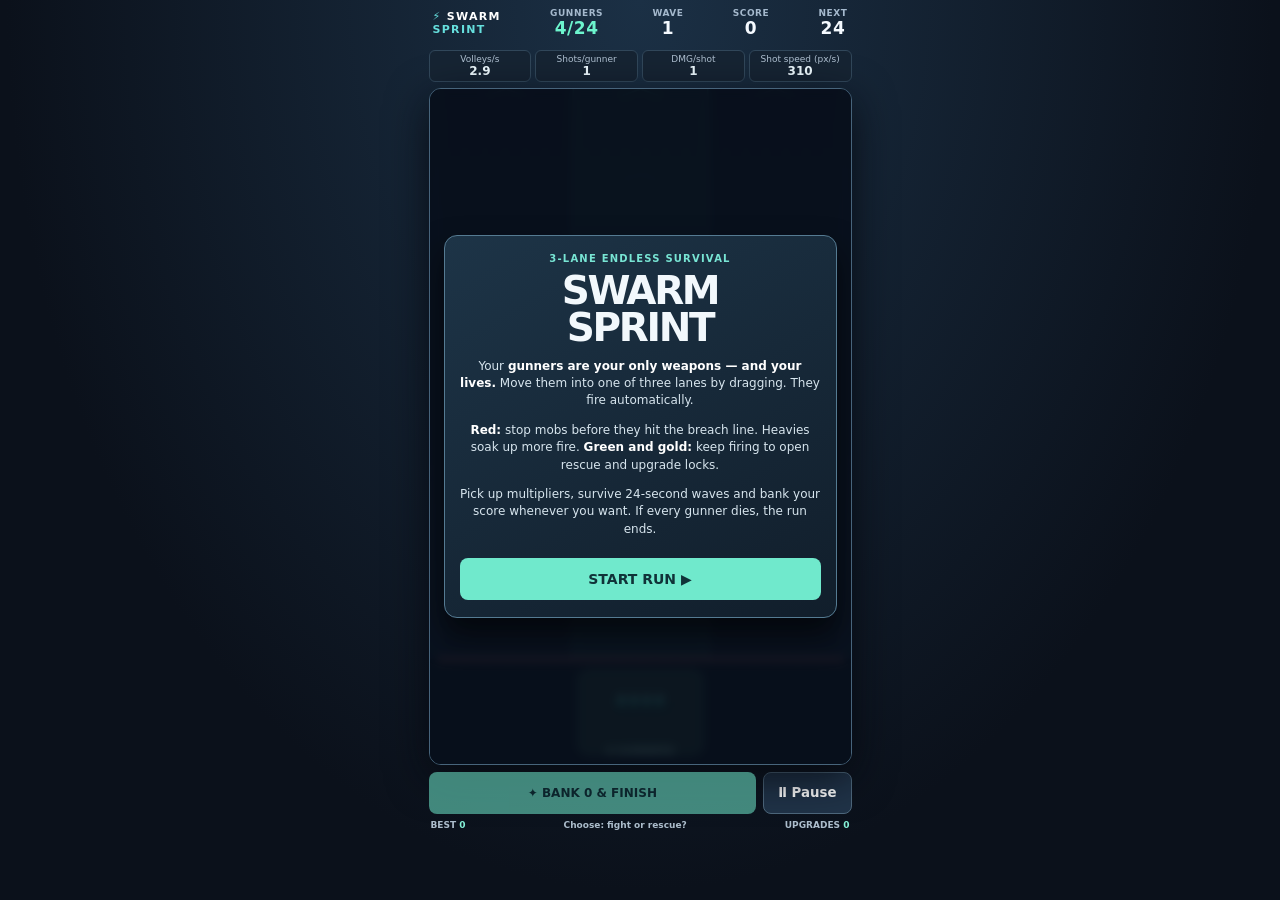
==== commit b72f66c6: "Add sustained mob pressure and refresh Swarm Sprint visuals" ====
--- a/swarm-sprint/index.html
+++ b/swarm-sprint/index.html
@@ -1,13 +1,53 @@
 <!doctype html><html lang="en"><head><meta charset="utf-8"><meta name="viewport" content="width=device-width,initial-scale=1,viewport-fit=cover,maximum-scale=1,user-scalable=no"><meta name="theme-color" content="#112b3b"><meta name="apple-mobile-web-app-capable" content="yes"><title>Swarm Sprint — Gunner Rush</title><style>
-*{box-sizing:border-box;-webkit-tap-highlight-color:transparent}html,body{margin:0;background:#0d2030;color:#f5fcff;font-family:system-ui,-apple-system,sans-serif;overscroll-behavior:none}body{min-height:100dvh;background:radial-gradient(ellipse at 50% -10%,#2a546a,#0d2030 72%)}.games-link{color:inherit;text-decoration:none}.games-link:hover,.games-link:focus-visible{text-decoration:underline}#app{width:min(100%,435px,calc((100dvh - 188px)*.64));min-width:270px;margin:auto;padding:env(safe-area-inset-top,0px) 5px max(8px,env(safe-area-inset-bottom,0px))}header{display:flex;align-items:center;justify-content:space-between;gap:6px;min-height:54px;padding:4px}header .logo{font-size:11px;letter-spacing:.09em;font-weight:1000;line-height:1.15;color:#80edee}header .logo b{color:white}.stat{font-size:9px;font-weight:900;text-align:center;color:#95b9cb;letter-spacing:.06em}.stat b{display:block;font-size:18px;color:#fff;line-height:1.2;font-variant-numeric:tabular-nums}#count{color:#86f2c7}.upgrade-stats{display:grid;grid-template-columns:repeat(4,1fr);gap:4px;margin:5px 0;text-align:center}.upgrade-stats div{background:#173649;border-radius:6px;padding:3px 0}.upgrade-stats dt{font-size:9px;color:#a9c6d2}.upgrade-stats dd{margin:0;font-size:12px;font-weight:800;color:#e9fcff;font-variant-numeric:tabular-nums}.frame{position:relative;aspect-ratio:400/640;border-radius:17px;overflow:hidden;box-shadow:0 12px 40px #000a;border:1px solid #53768a}canvas{display:block;width:100%;height:100%;touch-action:none;cursor:crosshair}.hint{pointer-events:none;position:absolute;left:0;right:0;top:7px;text-align:center;font-size:10px;color:#18455d;font-weight:1000;letter-spacing:.07em;text-shadow:0 1px 3px #effffb}.toast{position:absolute;pointer-events:none;top:29%;left:4%;width:92%;text-align:center;font-weight:1000;font-size:21px;color:#fff;text-shadow:0 3px 9px #173b4b;opacity:0;transform:translateY(8px);transition:opacity .2s,transform .2s}.toast.on{opacity:1;transform:translateY(0)}.toast small{display:block;font-size:10px;color:#f1ffe3;letter-spacing:.07em;margin-top:5px}.buttons{display:flex;gap:7px;margin-top:9px}.buttons button{font-family:inherit;min-height:46px;border:0;border-radius:12px;font-weight:1000;cursor:pointer;touch-action:manipulation}#bank{flex:1;background:linear-gradient(100deg,#87ffcf,#6bd9ee);color:#154252;font-size:13px}#bank:disabled{opacity:.5}#pause{padding:0 17px;background:#2b4b61;color:#fff;border:1px solid #608096}.bottom{display:flex;justify-content:space-between;align-items:center;font-size:10px;color:#a9c6d2;font-weight:800;padding:7px 3px}.bottom b{color:#85eecd}.bottom span:nth-child(2){max-width:57%;overflow:hidden;white-space:nowrap;text-overflow:ellipsis}.modal{position:absolute;inset:0;display:flex;align-items:center;justify-content:center;padding:15px;background:#091a2ad4;backdrop-filter:blur(5px);-webkit-backdrop-filter:blur(5px);z-index:4}.modal.hidden{display:none}.panel{background:linear-gradient(150deg,#2b526b,#102a3c);padding:21px 17px;border:1px solid #7eabbd;border-radius:17px;text-align:center;box-shadow:0 16px 30px #0008;width:100%}.panel .overline{font-size:10px;font-weight:1000;letter-spacing:.14em;color:#76e9d6}.panel h1{font-size:32px;line-height:1;margin:9px 0 15px;letter-spacing:-.04em}.panel p{font-size:13px;line-height:1.45;color:#d7e8ec}.panel strong{color:#fff}.panel .scorebig{font-size:29px;font-weight:1000;color:#ffdf8e}.primary{margin-top:12px;width:100%;border:0;border-radius:12px;min-height:48px;background:linear-gradient(110deg,#7cfdcd,#70d7f1);color:#123f50;font-weight:1000;font-size:15px;cursor:pointer}.secondary{background:#38566b;color:white;border:1px solid #7896ad}.pills{display:flex;gap:5px;justify-content:center;flex-wrap:wrap;margin:16px 0}.pills span{background:#173d54;border:1px solid #50768e;border-radius:15px;padding:5px 8px;font-size:10px;font-weight:900} @media(max-height:730px){header{min-height:43px}.buttons button{min-height:39px}.buttons{margin-top:6px}.bottom{padding:4px}}
+
+*{box-sizing:border-box;-webkit-tap-highlight-color:transparent}
+:root{color-scheme:dark;font-family:system-ui,-apple-system,sans-serif;color:#f2f8fc;background:#0b111b}
+body{margin:0;min-height:100dvh;overscroll-behavior:none;background:radial-gradient(ellipse at top,#1b3045,#0b111b 70%)}
+#app{width:min(100%,435px,calc((100dvh - 166px)*.625 + 12px));min-width:min(100%,270px);margin:auto;padding:env(safe-area-inset-top,0px) 6px max(6px,env(safe-area-inset-bottom,0px))}
+header{display:flex;align-items:center;justify-content:space-between;gap:6px;min-height:47px;padding:4px}
+header .logo{font-size:11px;letter-spacing:.12em;font-weight:900;line-height:1.12;color:#66dfdd}
+header .logo b{color:#fff}
+.games-link{color:inherit;text-decoration:none}
+.games-link:hover,.games-link:focus-visible{text-decoration:underline}
+.stat{font-size:9px;font-weight:800;text-align:center;color:#a5b9cd;letter-spacing:.06em}
+.stat b{display:block;font-size:17px;line-height:1.2;font-variant-numeric:tabular-nums;color:#f5faff}
+#count{color:#6df5ce}
+.upgrade-stats{display:grid;grid-template-columns:repeat(4,1fr);gap:4px;margin:3px 0 6px;text-align:center}
+.upgrade-stats div{background:#162433;border:1px solid #31475a;border-radius:6px;padding:3px 0}
+.upgrade-stats dt{font-size:9px;color:#b0c1d2}
+.upgrade-stats dd{margin:0;font-size:12px;font-weight:800;color:#eefaff;font-variant-numeric:tabular-nums}
+.frame{position:relative;aspect-ratio:400/640;border-radius:12px;overflow:hidden;box-shadow:0 12px 42px #05080ec9;border:1px solid #47647b}
+canvas{display:block;width:100%;height:100%;touch-action:none;cursor:crosshair}
+.toast{position:absolute;pointer-events:none;top:10px;left:12%;width:76%;text-align:center;font-weight:900;font-size:15px;color:#fff;background:#101f2eee;border:1px solid #527387;border-radius:8px;padding:6px;opacity:0;transform:translateY(5px);transition:opacity .15s,transform .15s}
+.toast.on{opacity:1;transform:translateY(0)}
+.toast small{display:block;font-size:9px;color:#bdd9e5;letter-spacing:.06em;margin-top:2px}
+.buttons{display:flex;gap:7px;margin-top:7px}
+.buttons button,.primary{font-family:inherit;min-height:42px;border:0;border-radius:8px;font-weight:850;cursor:pointer;touch-action:manipulation}
+#bank{flex:1;background:#70e9cc;color:#0f353a;font-size:12px}
+#bank:disabled{opacity:.55}
+#pause{padding:0 14px;background:#203348;color:#fff;border:1px solid #4e687d}
+.bottom{display:flex;justify-content:space-between;align-items:center;gap:6px;font-size:9px;color:#adbecd;font-weight:800;padding:6px 2px;white-space:nowrap}
+.bottom b{color:#86f3d9}
+.bottom span:nth-child(2){overflow:hidden;text-overflow:ellipsis}
+.modal{position:absolute;inset:0;display:flex;align-items:center;justify-content:center;padding:14px;background:#080f1bd9;backdrop-filter:blur(5px)}
+.modal.hidden{display:none}
+.panel{background:linear-gradient(150deg,#1d3447,#111e2b);padding:17px 15px;border:1px solid #557b92;border-radius:13px;text-align:center;box-shadow:0 16px 30px #0009;width:100%;max-height:100%;overflow:auto}
+.panel .overline{font-size:10px;font-weight:850;letter-spacing:.12em;color:#78e5d4}
+.panel h1{font-size:clamp(26px,8vw,39px);line-height:.95;margin:8px 0 12px;letter-spacing:-.06em}
+.panel p{font-size:12px;line-height:1.45;color:#d7e5ee}
+.panel strong{color:#fff}
+.panel .scorebig{font-size:26px;font-weight:900;color:#ffd984}
+.primary{margin-top:8px;width:100%;background:#70e9cc;color:#103238;font-size:14px}
+.secondary{background:#263b51;color:white;border:1px solid #6a8298}
+@media(prefers-reduced-motion:reduce){.toast{transition:none}}
 </style></head><body><main id="app"><header><div class="logo"><a class="games-link" href="../" aria-label="Vibe Games home">⚡ <b>SWARM</b><br>SPRINT</a></div><div class="stat">GUNNERS<b id="count">4/24</b></div><div class="stat">WAVE<b id="wave">1</b></div><div class="stat">SCORE<b id="score">0</b></div><div class="stat">NEXT<b id="timer">24</b></div></header><dl class="upgrade-stats" aria-label="Current weapon stats">
 <div><dt>Volleys/s</dt><dd id="rate">2.9</dd></div>
 <div><dt>Shots/gunner</dt><dd id="shots">1</dd></div>
 <div><dt>DMG/shot</dt><dd id="damage">1</dd></div>
 <div><dt>Shot speed (px/s)</dt><dd id="speed">310</dd></div>
-</dl><div class="frame"><canvas id="game" width="800" height="1280" aria-label="Three-lane survival game. Drag left and right to select a lane; your gunners fire automatically."></canvas><div class="hint">DRAG TO PICK ONE LANE · AUTO-FIRE</div><div class="toast" id="toast"></div><div class="modal" id="modal"><div class="panel" id="panel"><div class="overline">3-LANE ENDLESS SURVIVAL</div><h1>SWARM<br>SPRINT</h1><p>Your <strong>gunners are your only weapons — and your lives.</strong> Move them into one of three lanes by dragging. They fire automatically.</p><p><strong>Red lanes:</strong> defend against incoming mobs. <strong>Gold lanes:</strong> break the locks to rescue more gunners or collect upgrades. <strong>You cannot do both at once.</strong></p><p>Pick up multipliers, survive 24-second waves and bank your score whenever you want. If every gunner dies, the run ends.</p><div class="pills"><span>👆 ONE FINGER</span><span>🔒 LOCKED REWARDS</span><span>×2 ×3 ×5</span></div><button class="primary" id="start">START RUN ▶</button></div></div></div><div class="buttons"><button id="bank" disabled>✦ BANK & FINISH</button><button id="pause">Ⅱ Pause</button></div><div class="bottom"><span>BEST <b id="best">0</b></span><span id="msg">Choose: fight or rescue?</span><span>LVL <b id="level">1</b></span></div></main><script>
+</dl><div class="frame"><canvas id="game" width="800" height="1280" aria-label="Three-lane survival game. Drag left and right to select a lane; your gunners fire automatically."></canvas><div class="toast" id="toast"></div><div class="modal" id="modal"><div class="panel" id="panel"><div class="overline">3-LANE ENDLESS SURVIVAL</div><h1>SWARM<br>SPRINT</h1><p>Your <strong>gunners are your only weapons — and your lives.</strong> Move them into one of three lanes by dragging. They fire automatically.</p><p><strong>Red:</strong> stop mobs before they hit the breach line. Heavies soak up more fire. <strong>Green and gold:</strong> keep firing to open rescue and upgrade locks.</p><p>Pick up multipliers, survive 24-second waves and bank your score whenever you want. If every gunner dies, the run ends.</p><button class="primary" id="start">START RUN ▶</button></div></div></div><div class="buttons"><button id="bank" disabled>✦ BANK & FINISH</button><button id="pause">Ⅱ Pause</button></div><div class="bottom"><span>BEST <b id="best">0</b></span><span id="msg">Choose: fight or rescue?</span><span>UPGRADES <b id="level">0</b></span></div></main><script>
 (()=>{'use strict';
-const W=400,H=640,edges=[8,136,264,392],centres=[72,200,328],limit=1150,c=document.getElementById('game'),g=c.getContext('2d',{alpha:false});const $=id=>document.getElementById(id);const ui={count:$('count'),wave:$('wave'),score:$('score'),timer:$('timer'),bank:$('bank'),pause:$('pause'),modal:$('modal'),panel:$('panel'),toast:$('toast'),best:$('best'),level:$('level'),msg:$('msg')};const rnd=(a,b)=>a+Math.random()*(b-a),integer=(a,b)=>Math.floor(rnd(a,b+1)),clamp=(x,a,b)=>Math.max(a,Math.min(b,x)),fmt=n=>Math.floor(n).toLocaleString('en-GB');
+const W=400,H=640,edges=[8,136,264,392],centres=[72,200,328],limit=1150,c=document.getElementById('game'),g=c.getContext('2d',{alpha:false});const $=id=>document.getElementById(id);const ui={count:$('count'),wave:$('wave'),score:$('score'),timer:$('timer'),bank:$('bank'),pause:$('pause'),modal:$('modal'),panel:$('panel'),toast:$('toast'),best:$('best'),upgrades:$('level'),msg:$('msg')};const rnd=(a,b)=>a+Math.random()*(b-a),integer=(a,b)=>Math.floor(rnd(a,b+1)),clamp=(x,a,b)=>Math.max(a,Math.min(b,x)),fmt=n=>Math.floor(n).toLocaleString('en-GB');
 const waveSeconds=24, maxGunners=24;
 const baseWeapon={rapid:.35,twin:1,power:1,speed:310};
 const upgrades={
@@ -25,45 +65,65 @@
 function weaponHud(){
   for(const [key,upgrade] of Object.entries(upgrades)) weaponStats[key].textContent=upgrade.display(weapon[key]);
 }
-let state='menu',wave=1,time=0,runTime=0,score=0,best=0,gunners=4,lane=1,sub=1,gunX=200,fireClock=0,spawnClock=0,gateClock=0,displayClock=0,toastClock=0,scroll=0,kills=0,rescued=0,pickups=0,level=1,sequence=0;
+let state='menu',wave=1,time=0,runTime=0,score=0,best=0,gunners=4,lane=1,sub=1,gunX=200,fireClock=0,mobClock=0,rewardClock=0,gateClock=0,displayClock=0,toastClock=0,scroll=0,kills=0,rescued=0,pickups=0,missedUpgrades=0,heavyClears=0,breaches=0,mobCount=0,lastMobLane=-1,sequence=0;
 let bullets=[],enemies=[],events=[],gates=[],particles=[],floating=[];const upgradeKeys=Object.keys(upgrades);
 try{best=Number(localStorage.getItem('swarm-gunner-highscore'))||0}catch(_){}ui.best.textContent=fmt(best);weaponHud();
-function hud(){ui.count.textContent=gunners+'/'+maxGunners;ui.wave.textContent=wave;ui.score.textContent=fmt(score);ui.timer.textContent=Math.max(0,Math.ceil(waveSeconds-time));ui.level.textContent=level;ui.bank.disabled=!['playing','paused'].includes(state);ui.bank.textContent='✦ BANK '+fmt(score)+' & FINISH'}
+function hud(){ui.count.textContent=gunners+'/'+maxGunners;ui.wave.textContent=wave;ui.score.textContent=fmt(score);ui.timer.textContent=Math.max(0,Math.ceil(waveSeconds-time));ui.upgrades.textContent=pickups;ui.bank.disabled=!['playing','paused'].includes(state);ui.bank.textContent='✦ BANK '+fmt(score)+' & FINISH'}
 function save(){if(score>best){best=score;ui.best.textContent=fmt(best);try{localStorage.setItem('swarm-gunner-highscore',best)}catch(_){}}}
 function modal(over,title,description,buttons){ui.modal.classList.remove('hidden');ui.panel.innerHTML='<div class="overline">'+over+'</div><h1>'+title+'</h1>'+description+buttons}
 function announce(a,b){ui.toast.innerHTML=a+'<small>'+b+'</small>';ui.toast.classList.add('on');toastClock=2.0}
 function burst(x,y,col,n){for(let i=0;i<n&&particles.length<320;i++)particles.push({x,y,vx:rnd(-90,90),vy:rnd(-80,35),life:rnd(.2,.6),col,r:rnd(2,4)})}
 function float(x,y,text,col){floating.push({x,y,text,col,life:1})}
-function launch(){state='playing';wave=1;time=0;runTime=0;score=0;gunners=4;lane=1;sub=1;gunX=200;weapon={...baseWeapon};weaponHud();fireClock=0;spawnClock=1.65;gateClock=3.2;displayClock=0;scroll=0;toastClock=0;kills=0;rescued=0;pickups=0;level=1;sequence=0;bullets=[];enemies=[];events=[];gates=[];particles=[];floating=[];ui.msg.textContent='Choose: fight or rescue?';ui.pause.textContent='Ⅱ Pause';ui.toast.classList.remove('on');ui.modal.classList.add('hidden');spawnEvent(0,'enemy',88);spawnEvent(1,'gunners',45);spawnEvent(2,'upgrade',65);hud()}
-function spawnEvent(lane,type,y=-94){
-  if(events.some(event=>!event.dead&&event.lane===lane&&event.y<290&&event.y>-180)) return false;
-  const available=upgradeKeys.filter(key=>upgrades[key].next(weapon[key])!==weapon[key]);
-  if(type==='gunners'&&gunners===maxGunners) type='upgrade';
-  if(type==='upgrade'&&!available.length) type=gunners<12?'gunners':'enemy';
+function launch(){state='playing';wave=1;time=0;runTime=0;score=0;gunners=4;lane=1;sub=1;gunX=200;weapon={...baseWeapon};weaponHud();fireClock=0;mobClock=1.5;rewardClock=4.8;gateClock=6.5;displayClock=0;scroll=0;toastClock=0;kills=0;rescued=0;pickups=0;missedUpgrades=0;heavyClears=0;breaches=0;mobCount=0;lastMobLane=-1;sequence=0;bullets=[];enemies=[];events=[];gates=[];particles=[];floating=[];ui.msg.textContent='Choose: fight or rescue?';ui.pause.textContent='Ⅱ Pause';ui.toast.classList.remove('on');ui.modal.classList.add('hidden');spawnEvent(0,'enemy',105);spawnEvent(1,'gunners',54);spawnEvent(2,'enemy',5);hud()}
+function damagePerSecond(){return gunners*weapon.twin*weapon.power/weapon.rapid}
 
-  const event={id:++sequence,lane,type,y,previousY:y,dead:false};
+function spawnEvent(lane,type,y=-44,heavy=false){
+  const event={id:++sequence,lane,type,y,previousY:y,dead:false,heavy};
+  const firepower=damagePerSecond();
+  const dps=firepower-Math.max(0,firepower-4/baseWeapon.rapid)*.10;
   if(type==='enemy'){
-    event.count=integer(12,18)+Math.floor(wave*2.5);
-    event.hp=event.count+Math.max(0,gunners-4)*2+Math.max(0,wave-3)**2*5;
-    event.vel=64+wave*3.8;
-    for(let i=0;i<Math.min(event.count,45);i++){
-      const x=clamp(centres[lane]+(i%5-2)*19+rnd(-3,3),edges[lane]+12,edges[lane+1]-12);
-      enemies.push({event,x,y:y-Math.floor(i/5)*13,phase:rnd(0,6.28)});
+    event.count=heavy?1:integer(9,14)+Math.min(wave,12);
+    const clearTime=heavy?2.1+Math.min(wave,18)*.12:.68+Math.min(wave,22)*.055;
+    event.hp=Math.ceil(dps*clearTime);
+    event.vel=Math.min(112,70+wave*2.9)*(heavy?.83:1);
+    if(!heavy){
+      for(let i=0;i<event.count;i++){
+        const x=clamp(centres[lane]+(i%5-2)*17+rnd(-3,3),edges[lane]+12,edges[lane+1]-12);
+        enemies.push({event,x,y:y-Math.floor(i/5)*11,phase:rnd(0,6.28)});
+      }
     }
   }else if(type==='gunners'){
-    event.count=Math.min(gunners<8?integer(2,3):gunners<12?integer(1,2):1,maxGunners-gunners);
-    event.hp=11+wave*3.2+Math.max(0,gunners-4)*2;
-    event.vel=47+wave*1.8;
+    event.count=Math.min(gunners<7?integer(2,3):gunners<12?2:1,maxGunners-gunners);
+    event.hp=Math.ceil(dps*(gunners<7?1.45:2.25));
+    event.vel=63+Math.min(wave,18)*1.4;
   }else{
-    const unclaimed=available.filter(key=>!events.some(other=>!other.dead&&other.power===key));
-    const choices=unclaimed.length?unclaimed:available;
-    event.power=choices[integer(0,choices.length-1)];
-    event.hp=13+wave*3.5;
-    event.vel=47+wave*1.8;
+    const available=upgradeKeys.filter(key=>upgrades[key].next(weapon[key])!==weapon[key]);
+    if(!available.length) return;
+    event.power=available[integer(0,available.length-1)];
+    event.hp=Math.ceil(dps*(4.65+Math.min(wave,14)*.12));
+    event.vel=79+Math.min(wave,18)*1.6;
   }
   event.maxHp=event.hp;
   events.push(event);
-  return event;
+}
+
+function spawnMob(){
+  const lanes=[0,1,2].filter(lane=>lane!==lastMobLane
+    &&!events.some(event=>!event.dead&&event.lane===lane&&event.y<68));
+  if(!lanes.length) return false;
+  lastMobLane=lanes[integer(0,lanes.length-1)];
+  mobCount++;
+  spawnEvent(lastMobLane,'enemy',-44,mobCount%(wave<5?5:4)===0);
+  return true;
+}
+
+function spawnReward(){
+  if(events.some(event=>!event.dead&&event.type!=='enemy')) return;
+  const lanes=[0,1,2].filter(lane=>!events.some(event=>!event.dead&&event.lane===lane&&event.y<185));
+  if(!lanes.length) return;
+  const canUpgrade=upgradeKeys.some(key=>upgrades[key].next(weapon[key])!==weapon[key]);
+  const type=gunners<maxGunners&&(!canUpgrade||Math.random()<(gunners<6?.67:.32))?'gunners':'upgrade';
+  spawnEvent(lanes[integer(0,lanes.length-1)],type,-24);
 }
 function spawnGate(){
   const vals=[2,3,5];
@@ -83,11 +143,17 @@
 function defeat(event){
   event.dead=true;
   const x=centres[event.lane];
-  score+=event.type==='enemy'?event.count*12:200;
+  const points=event.type==='enemy'?(event.heavy?240:event.count*12):200;
+  score+=points;
   burst(x,event.y,event.type==='enemy'?'#ff8191':'#ffe495',19);
   if(event.type==='enemy'){
     kills+=event.count;
-    announce('LANE CLEARED','+'+fmt(event.count*12)+' POINTS');
+    if(event.heavy){
+      heavyClears++;
+      announce('HEAVY DOWN','+'+fmt(points)+' POINTS');
+    }else{
+      float(x,event.y,'+'+fmt(points),'#ffbbc5');
+    }
   }else if(event.type==='gunners'){
     const gain=Math.min(event.count,maxGunners-gunners);
     gunners+=gain;
@@ -99,7 +165,6 @@
     if(preview!=='MAXED'){
       weapon[event.power]=upgrade.next(weapon[event.power]);
       pickups++;
-      level++;
       weaponHud();
     }
     announce(upgrade.name.toUpperCase(),preview);
@@ -107,13 +172,14 @@
   }
   hud();
 }
-function breachCost(){
-  return Math.min(4,1+Math.floor((wave-1)/4)+Math.floor(gunners/8));
+function breachCost(event){
+  return Math.min(5,1+Number(event.heavy)+Math.floor((wave-1)/4)+Math.floor(gunners/8));
 }
 function breach(event){
   event.dead=true;
   if(event.type==='enemy'){
-    const loss=Math.min(gunners,breachCost());
+    breaches++;
+    const loss=Math.min(gunners,breachCost(event));
     gunners-=loss;
     burst(centres[event.lane],541,'#ff6174',18);
     const label=loss===1?' GUNNER':' GUNNERS';
@@ -122,13 +188,14 @@
     ui.msg.textContent='An enemy mob broke through!';
     if(!gunners){lose();return}
   }else{
+    if(event.type==='upgrade') missedUpgrades++;
     ui.msg.textContent='Missed '+(event.type==='gunners'?'a gunner rescue':'an upgrade')+'!';
   }
   hud();
 }
-function lose(){state='lost';save();hud();modal('ALL GUNNERS DEFEATED','GAME OVER','<p>Wave <strong>'+wave+'</strong> · <strong>'+fmt(kills)+'</strong> enemies defeated · <strong>'+rescued+'</strong> gunners rescued.</p><div class="scorebig">'+fmt(score)+' POINTS</div>','<button class="primary" id="retry">TRY AGAIN ↻</button>');$('retry').onclick=launch}
-function cash(){if(state!=='playing'&&state!=='paused')return;state='banked';save();hud();ui.pause.textContent='Ⅱ Pause';modal('RUN COMPLETED','CASHED OUT','<p>Wave <strong>'+wave+'</strong> · <strong>'+gunners+'</strong> gunners survived · <strong>'+rescued+'</strong> rescued · <strong>'+pickups+'</strong> upgrades.</p><div class="scorebig">'+fmt(score)+' POINTS</div>','<button class="primary" id="retry">PLAY AGAIN ↻</button>');$('retry').onclick=launch}
-function pause(){if(state==='playing'){state='paused';ui.pause.textContent='▶ Resume';modal('GAME PAUSED','PAUSED','<p>Select just <strong>one main lane</strong>. Red lanes contain enemies; gold lanes contain either gunners or upgrades. The two other lanes are ignored until you switch.</p>','<button class="primary" id="resume">RESUME ▶</button><button class="primary secondary" id="cash">BANK & FINISH</button>');$('resume').onclick=pause;$('cash').onclick=cash}else if(state==='paused'){state='playing';ui.pause.textContent='Ⅱ Pause';ui.modal.classList.add('hidden')}}
+function lose(){state='lost';save();hud();modal('ALL GUNNERS DEFEATED','GAME OVER','<p>Wave <strong>'+wave+'</strong> · <strong>'+fmt(kills)+'</strong> enemies defeated · <strong>'+heavyClears+'</strong> heavies stopped · <strong>'+pickups+'</strong> upgrades earned · <strong>'+missedUpgrades+'</strong> missed.</p><div class="scorebig">'+fmt(score)+' POINTS</div>','<button class="primary" id="retry">TRY AGAIN ↻</button>');$('retry').onclick=launch}
+function cash(){if(state!=='playing'&&state!=='paused')return;state='banked';save();hud();ui.pause.textContent='Ⅱ Pause';modal('RUN COMPLETED','CASHED OUT','<p>Wave <strong>'+wave+'</strong> · <strong>'+gunners+'</strong> gunners survived · <strong>'+rescued+'</strong> rescued · <strong>'+pickups+'</strong> upgrades earned · <strong>'+missedUpgrades+'</strong> missed.</p><div class="scorebig">'+fmt(score)+' POINTS</div>','<button class="primary" id="retry">PLAY AGAIN ↻</button>');$('retry').onclick=launch}
+function pause(){if(state==='playing'){state='paused';ui.pause.textContent='▶ Resume';modal('GAME PAUSED','PAUSED','<p>Select just <strong>one main lane</strong>. Red marks mobs. Green locks hold gunners, and gold locks hold upgrades. The two other lanes stay exposed until you switch. Watch the time to breach before committing to a lock.</p>','<button class="primary" id="resume">RESUME ▶</button><button class="primary secondary" id="cash">BANK & FINISH</button>');$('resume').onclick=pause;$('cash').onclick=cash}else if(state==='paused'){state='playing';ui.pause.textContent='Ⅱ Pause';ui.modal.classList.add('hidden')}}
 // Return the fraction of this step at which an upward shot crosses a moving object.
 function crossing(shotStart,shotEnd,objectStart,objectEnd){
   const start=shotStart-objectStart, end=shotEnd-objectEnd;
@@ -192,23 +259,17 @@
     firing();
     fireClock+=weapon.rapid;
   }
-  spawnClock-=dt;
-  if(spawnClock<0){
-    const candidates=[0,1,2].filter(lane=>!events.some(event=>!event.dead&&event.lane===lane&&event.y<370));
-    if(candidates.length){
-      const lane=candidates.splice(integer(0,candidates.length-1),1)[0];
-      const redChance=Math.min(.78,.49+wave*.025+Math.max(0,gunners-10)*.008);
-      const rescueChance=gunners<8?.55:gunners<16?.37:.16;
-      const type=Math.random()<redChance?'enemy':Math.random()<rescueChance?'gunners':'upgrade';
-      const event=spawnEvent(lane,type);
-      if(event?.type==='enemy'&&wave>=5&&gunners>=14&&candidates.length){
-        spawnEvent(candidates[integer(0,candidates.length-1)],'enemy',-64);
-      }
-    }
-    spawnClock+=Math.max(1.08,2.45-wave*.095);
+  mobClock-=dt;
+  if(mobClock<=0){
+    mobClock=spawnMob()?Math.max(1.12,2.05-wave*.09):.2;
+  }
+  rewardClock-=dt;
+  if(rewardClock<=0){
+    spawnReward();
+    rewardClock=rnd(6.4,8.4);
   }
   gateClock-=dt;
-  if(gateClock<0){spawnGate();gateClock+=rnd(5.8,8)}
+  if(gateClock<0){spawnGate();gateClock+=rnd(10.5,13)}
   for(const gate of gates){gate.previousY=gate.y;gate.y+=gate.speed*dt}
   for(const event of events){event.previousY=event.y;event.y+=event.vel*dt}
   for(const enemy of enemies){
@@ -232,56 +293,181 @@
   displayClock-=dt;
   if(displayClock<0){displayClock=.13;hud()}
 }
-function aimX(){return edges[lane]+18+(sub+.5)*(edges[lane+1]-edges[lane]-36)/3}function rr(x,y,w,h,r){g.beginPath();g.roundRect(x,y,w,h,r)}function person(x,y,r,body,head){g.fillStyle='#183f4b23';g.beginPath();g.ellipse(x+1,y+r+2,r*1.1,r*.5,0,0,Math.PI*2);g.fill();g.fillStyle=body;g.beginPath();g.ellipse(x,y+1,r*.82,r*1.12,0,0,Math.PI*2);g.fill();g.fillStyle=head;g.beginPath();g.arc(x,y-r*.75,r*.66,0,Math.PI*2);g.fill()}
-function draw(){g.setTransform(2,0,0,2,0,0);let grad=g.createLinearGradient(0,0,0,H);grad.addColorStop(0,'#d2eee2');grad.addColorStop(1,'#8ebdc1');g.fillStyle=grad;g.fillRect(0,0,W,H);g.fillStyle='#608994';g.fillRect(0,0,8,H);g.fillRect(392,0,8,H);for(let l=0;l<3;l++){let left=edges[l],right=edges[l+1];g.fillStyle=l===lane?'#edfff4cc':'#fffef966';g.fillRect(left+1,0,right-left-2,H);g.fillStyle='#7eaaa51e';for(let y=-80+scroll;y<H;y+=80){rr(left+15,y,right-left-30,13,6);g.fill()}g.lineWidth=1;g.strokeStyle='#89b4b25b';g.setLineDash([4,9]);for(let s=1;s<3;s++){let x=left+18+s*(right-left-36)/3;g.beginPath();g.moveTo(x,80);g.lineTo(x,H);g.stroke()}g.setLineDash([])}g.setLineDash([22,13]);g.lineDashOffset=-scroll;g.strokeStyle='#79a5ad';g.lineWidth=3;for(const x of [136,264]){g.beginPath();g.moveTo(x,0);g.lineTo(x,H);g.stroke()}g.setLineDash([]);
-for(const gate of gates)for(let l=0;l<3;l++){let x=edges[l]+6,w=edges[l+1]-edges[l]-12,val=gate.vals[l];g.fillStyle=val>=5?'#eabc62bf':val===3?'#a6a1dfb8':'#74c5e5b9';g.strokeStyle=val>=5?'#bb8942':'#4e91c0';g.lineWidth=2;rr(x,gate.y-18,w,36,7);g.fill();g.stroke();g.fillStyle='#1c5567';g.font='1000 21px system-ui';g.textAlign='center';g.textBaseline='middle';g.fillText('×'+val,centres[l],gate.y+1)}
-for(const event of events){
-  if(event.dead) continue;
-  const center=centres[event.lane];
+function aimX(){
+  return edges[lane]+18+(sub+.5)*(edges[lane+1]-edges[lane]-36)/3;
+}
+function rr(x,y,width,height,radius){
+  g.beginPath();
+  g.roundRect(x,y,width,height,radius);
+}
+function text(label,x,y,size,color){
+  g.font='800 '+size+'px system-ui';
+  g.fillStyle=color;
   g.textAlign='center';
   g.textBaseline='middle';
-  if(event.type==='enemy'){
-    g.fillStyle='#a9325240';
-    rr(edges[event.lane]+7,event.y-24,edges[event.lane+1]-edges[event.lane]-14,31,9);
+  g.fillText(label,x,y);
+}
+function meter(x,y,width,ratio,color){
+  g.fillStyle='#0b121c';
+  rr(x,y,width,4,2);
+  g.fill();
+  const fill=width*clamp(ratio,0,1);
+  if(fill>0){g.fillStyle=color;rr(x,y,fill,4,2);g.fill()}
+}
+function soldier(x,y,size,armor,visor){
+  g.fillStyle='#060b14a8';
+  g.fillRect(x-size,y+1,size*2+2,size+3);
+  g.fillStyle=armor;
+  rr(x-size,y-1,size*2,size+3,2);
+  g.fill();
+  g.fillStyle=visor;
+  g.fillRect(x-size*.58,y-size,size*1.16,size);
+}
+function drawBoard(){
+  const floor=g.createLinearGradient(0,0,0,H);
+  floor.addColorStop(0,'#101c2a');
+  floor.addColorStop(1,'#1a2b3d');
+  g.fillStyle=floor;
+  g.fillRect(0,0,W,H);
+  for(let i=0;i<3;i++){
+    const left=edges[i], width=edges[i+1]-left, active=i===lane;
+    g.fillStyle=active?'#2d877726':'#0a122040';
+    g.fillRect(left,0,width,H);
+    g.fillStyle=active?'#4bdcb74a':'#68819b48';
+    g.fillRect(left,0,1,H);
+    g.fillRect(left+width-1,0,1,H);
+    g.strokeStyle=active?'#69f5c938':'#9bb6cc24';
+    g.lineWidth=1.5;
+    for(let y=scroll-80;y<H;y+=80){
+      g.beginPath();
+      g.moveTo(left+width*.35,y+7);
+      g.lineTo(left+width*.5,y);
+      g.lineTo(left+width*.65,y+7);
+      g.stroke();
+    }
+  }
+  g.fillStyle='#0b1723';
+  g.fillRect(0,540,W,H-540);
+  g.fillStyle='#28463f';
+  rr(edges[lane]+5,551,118,80,10);
+  g.fill();
+  g.strokeStyle='#66e7c481';
+  g.lineWidth=1;
+  g.stroke();
+  g.fillStyle='#f17c80';
+  g.fillRect(8,539,384,2);
+  for(let x=9;x<390;x+=10){
+    g.fillStyle='#ff8c8780';
+    g.fillRect(x,542,4,3);
+  }
+}
+function drawGates(){
+  for(const gate of gates){
+    for(let i=0;i<3;i++){
+      const value=gate.vals[i];
+      const color=value===5?'#ffd781':value===3?'#c6b5ff':'#78dbef';
+      const x=edges[i]+6;
+      rr(x,gate.y-11,116,22,5);
+      g.fillStyle='#152034eb';
+      g.fill();
+      g.lineWidth=1;
+      g.strokeStyle=color;
+      g.stroke();
+      text('×'+value,centres[i],gate.y,15,color);
+    }
+  }
+}
+function drawEvents(){
+  const threats=[null,null,null];
+  for(const enemy of enemies){
+    if(!enemy.event.dead) soldier(enemy.x,enemy.y,4.3,'#b94a60','#ff9b9d');
+  }
+  for(const event of events){
+    if(event.dead) continue;
+    const center=centres[event.lane], y=event.y;
+    const enemy=event.type==='enemy';
+    if(enemy){
+      const seconds=Math.max(0,(540-y)/event.vel);
+      if(!threats[event.lane]||seconds<threats[event.lane].seconds){
+        threats[event.lane]={seconds,event};
+      }
+      if(event.heavy){
+        g.fillStyle='#250f24';
+        rr(center-32,y-47,64,55,9);
+        g.fill();
+        g.strokeStyle='#ff92ab';
+        g.lineWidth=2;
+        g.stroke();
+        g.fillStyle='#be516c';
+        rr(center-23,y-31,46,30,6);
+        g.fill();
+        g.fillStyle='#ffb4c0';
+        g.fillRect(center-16,y-24,32,5);
+        g.fillRect(center-3,y-18,6,13);
+        text('HEAVY',center,y-39,10,'#ffc4d0');
+        meter(center-29,y+4,58,event.hp/event.maxHp,'#ff89a3');
+      }else{
+        g.fillStyle='#361a2bea';
+        rr(center-43,y-10,86,21,5);
+        g.fill();
+        text('MOB  '+fmt(Math.ceil(event.hp)),center,y-1,10,'#ffb7c1');
+        meter(center-39,y+6,78,event.hp/event.maxHp,'#ff798c');
+      }
+      continue;
+    }
+    const rescue=event.type==='gunners';
+    const recruits=rescue?Math.min(event.count,maxGunners-gunners):0;
+    const title=rescue?(recruits?'+'+recruits+' GUNNERS':'ROSTER FULL'):upgrades[event.power].name.toUpperCase();
+    const detail=rescue?'RESCUE':upgradePreview(event.power);
+    const accent=rescue?'#8af1cd':'#ffdb8c';
+    rr(center-58,y-47,116,58,8);
+    g.fillStyle=rescue?'#12382e':'#3b2c1b';
     g.fill();
-    g.fillStyle='#a72e4d';
-    g.font='1000 13px system-ui';
-    g.fillText('RED MOB · '+Math.ceil(event.hp),center,event.y-16);
-    for(const enemy of enemies){
-      if(enemy.event===event) person(enemy.x,enemy.y,4.2,'#cf3d5c','#ffaba8');
-    }
-    continue;
-  }
-  const x=edges[event.lane]+5, width=edges[event.lane+1]-edges[event.lane]-10;
-  let title, detail;
-  if(event.type==='gunners'){
-    const recruits=Math.min(event.count,maxGunners-gunners);
-    title=recruits?'+'+recruits+' GUNNERS':'ROSTER FULL';
-    detail='RECRUIT YOUR TEAM';
-  }else{
-    title=upgrades[event.power].name.toUpperCase();
-    detail=upgradePreview(event.power);
-  }
-  g.fillStyle=event.type==='gunners'?'#295b68e8':'#665578ec';
-  g.strokeStyle='#edbd6a';
-  g.lineWidth=3;
-  rr(x,event.y-36,width,75,10);
-  g.fill();
-  g.stroke();
-  g.font='1000 12px system-ui';
-  g.fillStyle='#ffe7a2';
-  g.fillText('🔒 '+title,center,event.y-20);
-  g.font='900 10px system-ui';
-  g.fillStyle='#eff9f6';
-  g.fillText(detail,center,event.y-3);
-  g.fillStyle='#183947';
-  rr(x+7,event.y+20,width-14,8,5);
-  g.fill();
-  g.fillStyle='#79f1cb';
-  rr(x+7,event.y+20,(width-14)*clamp(event.hp/event.maxHp,0,1),8,5);
-  g.fill();
-}
-for(const b of bullets)person(b.x,b.y,b.r,'#227bc6','#9ae8ff');g.fillStyle='#ca526270';g.fillRect(8,537,384,9);g.fillStyle='#9d344d';g.font='1000 10px system-ui';g.textAlign='center';const penalty=breachCost();g.fillText('BREAKTHROUGH: −'+penalty+' GUNNER'+(penalty>1?'S':''),200,527);
-let x=aimX();g.fillStyle='#50bde24c';rr(edges[lane]+3,559,edges[lane+1]-edges[lane]-6,75,9);g.fill();g.fillStyle='#37a8df4a';rr(x-17,556,34,79,9);g.fill();for(let i=0;i<gunners;i++){let col=i%6,row=Math.floor(i/6),n=Math.min(6,gunners-row*6);person(gunX+(col-(n-1)/2)*13,570+row*12,5,'#1378a9','#8af1ff')}g.textAlign='center';g.textBaseline='middle';g.font='1000 12px system-ui';g.fillStyle='#12506e';g.fillText(gunners+' GUNNERS',gunX,617);for(const p of particles){g.globalAlpha=clamp(p.life/.6,0,1);g.fillStyle=p.col;g.beginPath();g.arc(p.x,p.y,p.r,0,Math.PI*2);g.fill()}g.globalAlpha=1;for(const f of floating){g.globalAlpha=clamp(f.life,0,1);g.font='1000 13px system-ui';g.textAlign='center';g.fillStyle=f.col;g.shadowColor='#25546b';g.shadowBlur=5;g.fillText(f.text,f.x,f.y);g.shadowBlur=0}g.globalAlpha=1}
-let last=0;function frame(now){let dt=Math.min(.04,Math.max(0,(now-last)/1000||.016));last=now;tick(dt);draw();requestAnimationFrame(frame)}requestAnimationFrame(frame);function touch(e){if(state!=='playing')return;let r=c.getBoundingClientRect(),x=clamp((e.clientX-r.left)*W/r.width,0,W-1);lane=x<136?0:x<264?1:2;sub=clamp(Math.floor((x-edges[lane]-18)/((edges[lane+1]-edges[lane]-36)/3)),0,2)}c.addEventListener('pointerdown',e=>{if(state!=='playing')return;c.setPointerCapture(e.pointerId);touch(e);e.preventDefault()});c.addEventListener('pointermove',e=>{if(e.buttons||e.pointerType==='touch')touch(e)});c.addEventListener('touchmove',e=>{if(state==='playing')e.preventDefault()},{passive:false});window.addEventListener('keydown',e=>{if(state!=='playing')return;let i=lane*3+sub;if(e.key==='ArrowLeft')i=Math.max(0,i-1);else if(e.key==='ArrowRight')i=Math.min(8,i+1);else if(e.key==='Escape'){pause();return}else return;lane=Math.floor(i/3);sub=i%3;e.preventDefault()});$('start').onclick=launch;ui.bank.onclick=cash;ui.pause.onclick=pause;hud();draw();window.__swarmInspect=()=>({state,wave,score,gunners,lane,sub,enemies:enemies.length,events:events.filter(e=>!e.dead).map(({type,lane,hp,y,count,power})=>({type,lane,hp,y,count,power})),rescued,pickups,weapon:{...weapon}});})();
+    g.lineWidth=1.5;
+    g.strokeStyle=accent;
+    g.stroke();
+    text(title,center,y-35,10,accent);
+    text(detail,center,y-20,9,'#f4f2ea');
+    text(fmt(Math.ceil(event.hp))+' HP',center,y-7,10,accent);
+    meter(center-49,y+1,98,event.hp/event.maxHp,accent);
+  }
+  for(let i=0;i<3;i++){
+    const threat=threats[i];
+    if(!threat||threat.seconds>4) continue;
+    const color=threat.seconds<=1.8?'#ff9ca7':'#e4b5b9';
+    rr(centres[i]-51,555,102,16,4);
+    g.fillStyle=threat.seconds<=1.8?'#64263c':'#322333';
+    g.fill();
+    text('BREACH '+threat.seconds.toFixed(1)+'s · −'+breachCost(threat.event),centres[i],563,9,color);
+  }
+}
+function draw(){
+  g.setTransform(2,0,0,2,0,0);
+  drawBoard();
+  drawGates();
+  for(const b of bullets){
+    g.fillStyle='#80dfef95';
+    g.fillRect(b.x-1,b.y,2,8);
+    g.fillStyle='#befff8';
+    g.fillRect(b.x-1,b.y-2,2,4);
+  }
+  drawEvents();
+  for(let i=0;i<gunners;i++){
+    const row=Math.floor(i/6);
+    const count=Math.min(6,gunners-row*6);
+    soldier(gunX+(i%6-(count-1)/2)*12,579+row*11,4.1,'#2bbca9','#adfff0');
+  }
+  text(gunners+' GUNNERS',centres[lane],628,10,'#b1f4e0');
+  for(const p of particles){
+    g.globalAlpha=clamp(p.life/.6,0,1);
+    g.fillStyle=p.col;
+    g.fillRect(p.x,p.y,p.r,p.r);
+  }
+  for(const f of floating){
+    g.globalAlpha=clamp(f.life,0,1);
+    text(f.text,f.x,f.y-13,12,f.col);
+  }
+  g.globalAlpha=1;
+}
+let last=0;function frame(now){let dt=Math.min(.04,Math.max(0,(now-last)/1000||.016));last=now;tick(dt);draw();requestAnimationFrame(frame)}requestAnimationFrame(frame);function touch(e){if(state!=='playing')return;let r=c.getBoundingClientRect(),x=clamp((e.clientX-r.left)*W/r.width,0,W-1);lane=x<136?0:x<264?1:2;sub=clamp(Math.floor((x-edges[lane]-18)/((edges[lane+1]-edges[lane]-36)/3)),0,2)}c.addEventListener('pointerdown',e=>{if(state!=='playing')return;c.setPointerCapture(e.pointerId);touch(e);e.preventDefault()});c.addEventListener('pointermove',e=>{if(e.buttons||e.pointerType==='touch')touch(e)});c.addEventListener('touchmove',e=>{if(state==='playing')e.preventDefault()},{passive:false});window.addEventListener('keydown',e=>{if(state!=='playing')return;let i=lane*3+sub;if(e.key==='ArrowLeft')i=Math.max(0,i-1);else if(e.key==='ArrowRight')i=Math.min(8,i+1);else if(e.key==='Escape'){pause();return}else return;lane=Math.floor(i/3);sub=i%3;e.preventDefault()});$('start').onclick=launch;ui.bank.onclick=cash;ui.pause.onclick=pause;hud();draw();window.__swarmInspect=()=>({state,wave,score,gunners,lane,sub,enemies:enemies.length,events:events.filter(e=>!e.dead).map(({type,lane,hp,maxHp,y,vel,count,power,heavy})=>({type,lane,hp,maxHp,y,vel,count,power,heavy})),rescued,pickups,missedUpgrades,heavyClears,breaches,weapon:{...weapon}});})();
 </script></body></html>
